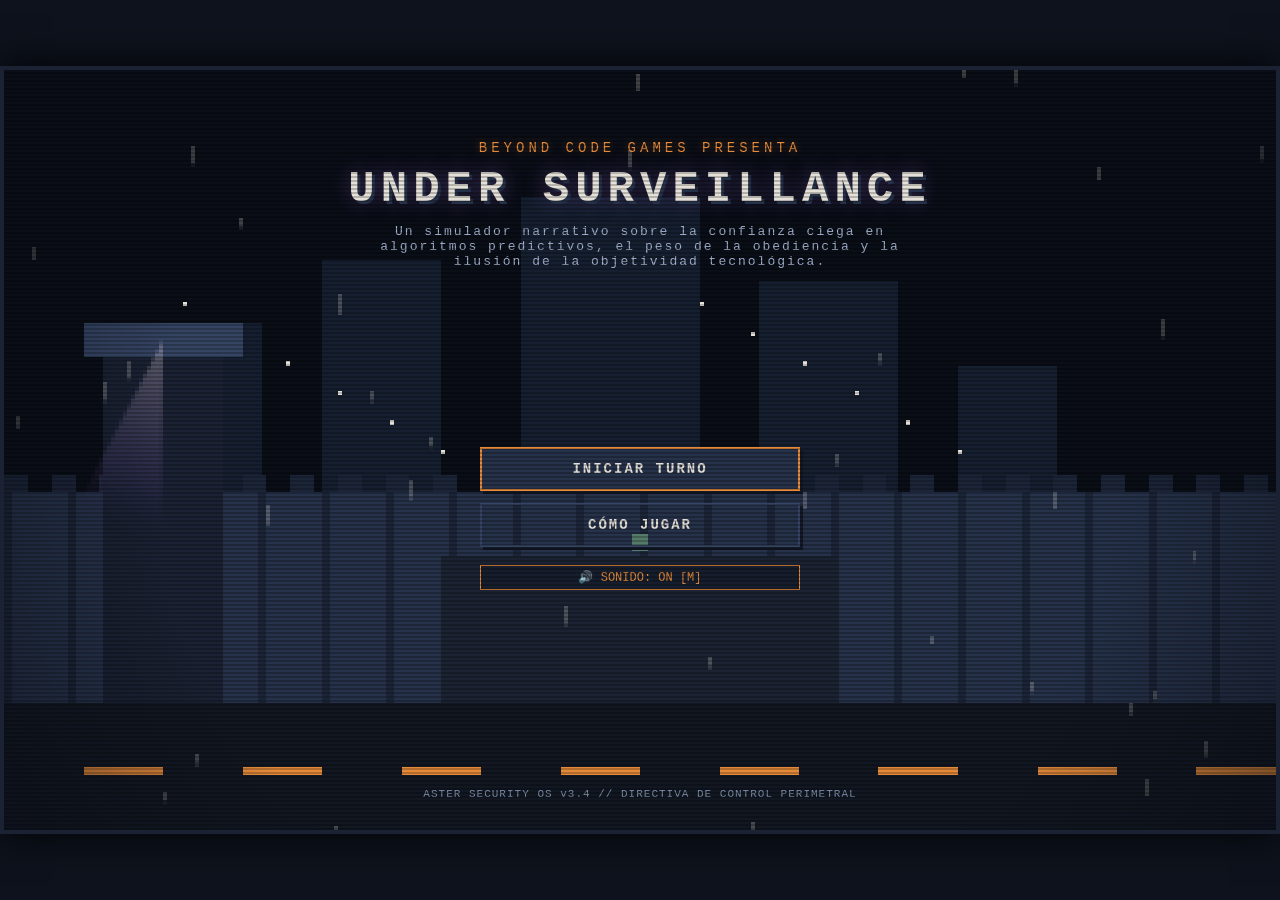
==== index.html @ 8df4a665 "Subida de archivos" ====
<!DOCTYPE html>
<html lang="es">
<head>
  <meta charset="UTF-8">
  <meta name="viewport" content="width=device-width, initial-scale=1.0, maximum-scale=1.0, user-scalable=no">
  <title>UNDER SURVEILLANCE — Beyond Code Games</title>
  <meta name="description" content="Simulador narrativo de inspección y toma de decisiones en un puesto de control distópico asistido por la IA LINA.">
  <link rel="stylesheet" href="css/style.css">
</head>
<body>

  <!-- Main Game 16:9 Viewport Container -->
  <div id="game-wrapper">
    <!-- CRT Filter Overlay -->
    <div class="crt-overlay"></div>

    <!-- Notification Toast -->
    <div id="game-toast">Notificación del sistema</div>

    <!-- Persistent Top Status Bar (Visible in Gameplay) -->
    <header id="top-bar">
      <div class="top-bar-left">
        <span class="badge-tag highlight" id="status-shift-num">TURNO 1 / 4</span>
        <span class="badge-tag" id="status-case-progress">CASO 1 DE 7</span>
      </div>
      <div class="top-bar-center">
        <span class="badge-tag alert">CIUDAD DE ASTER // PUESTO DE ACCESO NORTE</span>
      </div>
      <div class="top-bar-right">
        <button class="icon-btn btn-toggle-sound" title="Alternar audio (M)">🔊 SONIDO: ON [M]</button>
      </div>
    </header>

    <!-- ====================================================================
         SCREEN 1: TITLE SCREEN
         ==================================================================== -->
    <section id="title-screen" class="screen active">
      <canvas id="title-canvas"></canvas>

      <div class="title-content">
        <div class="title-header">
          <div class="studio-name">BEYOND CODE GAMES PRESENTA</div>
          <h1>UNDER SURVEILLANCE</h1>
          <p class="title-subtitle">
            Un simulador narrativo sobre la confianza ciega en algoritmos predictivos, el peso de la obediencia y la ilusión de la objetividad tecnológica.
          </p>
        </div>
      </div>

      <div class="title-menu">
        <button id="btn-new-game" class="btn-pixel">INICIAR TURNO</button>
        <button id="btn-continue-game" class="btn-pixel" style="display: none; border-color: var(--col-violet);">CONTINUAR PARTIDA</button>
        <button id="btn-how-to-play" class="btn-pixel" style="background: transparent; border-color: var(--col-dark-blue-light);">CÓMO JUGAR</button>
        <button class="icon-btn btn-toggle-sound" style="margin-top: 6px;">🔊 SONIDO: ON [M]</button>
      </div>

      <div class="title-footer">
        <span>ASTER SECURITY OS v3.4 // DIRECTIVA DE CONTROL PERIMETRAL</span>
      </div>
    </section>

    <!-- ====================================================================
         SCREEN 2: NARRATIVE INTRO / BRIEFING
         ==================================================================== -->
    <section id="intro-screen" class="screen">
      <div class="briefing-box">
        <div class="briefing-header">
          <h2 id="intro-title">PROTOCOLO DE ENTRADA</h2>
          <span class="briefing-speaker" id="intro-speaker">SUPERVISIÓN // JOSÉ</span>
        </div>
        <div class="briefing-body" id="intro-body">
          <!-- Populated dynamically via narrative.js -->
        </div>
        <div class="briefing-actions">
          <button id="btn-start-intro" class="btn-pixel">INGRESAR A LA CABINA</button>
        </div>
      </div>
    </section>

    <!-- ====================================================================
         SCREEN 3: MAIN GAMEPLAY (INSPECTION BOOTH)
         ==================================================================== -->
    <section id="gameplay-screen" class="screen">
      <main id="booth-workspace">
        
        <!-- LEFT PANEL: Person CCTV Viewport & Biometrics -->
        <div class="panel-left">
          <div class="camera-header">
            <span>OPTICAL CAM-01 [PUERTA]</span>
            <div class="cam-rec">
              <span class="rec-dot"></span> REC
            </div>
          </div>

          <div class="person-viewport">
            <canvas id="person-canvas"></canvas>
            
            <!-- Perception Alteration Layers -->
            <div id="perception-overlay" class="perception-overlay"></div>
            <div id="threat-reticle" class="threat-reticle">
              <span class="reticle-label">LINA: ANOMALÍA BIOMÉTRICA</span>
              <span class="reticle-label" style="align-self: flex-end; color: var(--col-violet);">PERFIL HOSTIL</span>
            </div>
          </div>

          <div class="person-bio-card">
            <div class="bio-name" id="bio-name">Nombre de Persona</div>
            <div class="bio-sub" id="bio-age-origin">30 años | Origen</div>
            <div class="bio-statement" id="bio-statement">"Declaración personal..."</div>
          </div>
        </div>

        <!-- CENTER PANEL: Physical Desk & Documents Tray -->
        <div class="panel-center">
          <div class="center-title">
            <span>EXPEDIENTES Y EVIDENCIAS</span>
            <span style="font-size: 10px; color: #a4b3cf;">[TECLAS 1-4]</span>
          </div>

          <div class="docs-tray" id="docs-tray">
            <!-- Document cards populated dynamically -->
          </div>
        </div>

        <!-- RIGHT PANEL: LINA AI Terminal -->
        <div class="panel-right">
          <div class="terminal-header">
            <span class="lina-brand">TERMINAL LINA v3.4</span>
            <span class="lina-status">● CONECTADO</span>
          </div>

          <div class="lina-terminal-screen" id="lina-terminal-screen">
            <!-- Telemetry Scanning Bar -->
            <div class="scan-progress-box" id="scan-progress-box">
              <div class="telemetry-text" id="telemetry-text">Iniciando escaneo...</div>
              <div class="scan-progress-bar">
                <div class="scan-progress-fill" id="scan-progress-fill"></div>
              </div>
            </div>

            <!-- Analysis Output -->
            <div class="lina-result-box" id="lina-result-box">
              <div style="color: #6a7c99; font-style: italic; padding: 10px; text-align: center;">
                [LINA v3.4 EN ESPERA]<br>
                Haga clic en 'CONSULTAR A LINA' para procesar datos biométricos y antecedentes.
              </div>
            </div>
          </div>

          <button id="btn-consult-lina" class="btn-lina">CONSULTAR A LINA [L]</button>
        </div>

      </main>

      <!-- BOTTOM DOCK: Irreversible Decisions -->
      <footer id="bottom-dock">
        <div class="dock-status-msg">
          <span>⚠️ ADVERTENCIA: Toda decisión queda registrada en el acta de guardia y es IRREVERSIBLE.</span>
        </div>
        <div class="decision-buttons">
          <button id="btn-decision-admit" class="btn-decision btn-admit">ADMITIR [A]</button>
          <button id="btn-decision-reject" class="btn-decision btn-reject">RECHAZAR [R]</button>
        </div>
      </footer>
    </section>

    <!-- ====================================================================
         SCREEN 4: INTERMISSION (Between shifts & discoveries)
         ==================================================================== -->
    <section id="intermission-screen" class="screen">
      <div class="briefing-box">
        <div class="briefing-header">
          <h2 id="intermission-title">FIN DE TURNO</h2>
          <span class="briefing-speaker" id="intermission-speaker">SUPERVISIÓN // REVISIÓN</span>
        </div>
        <div class="briefing-body" id="intermission-body">
          <!-- Populated dynamically -->
        </div>
        <div class="briefing-actions">
          <button id="btn-view-secret" class="btn-pixel" style="display: none; border-color: var(--col-violet); color: #d1c4e9;">📂 ARCHIVO INTERCEPTADO</button>
          <button id="btn-advance-shift" class="btn-pixel">SIGUIENTE TURNO</button>
        </div>
      </div>
    </section>

    <!-- ====================================================================
         SCREEN 5: ENDING & AUDIT SCREEN
         ==================================================================== -->
    <section id="ending-screen" class="screen">
      <div class="ending-box">
        <div id="ending-title-badge" class="ending-title-badge">FINAL ALCANZADO</div>
        
        <div class="ending-narrative" id="ending-narrative-text">
          <!-- Populated dynamically -->
        </div>

        <div class="ending-stats-grid">
          <div class="stat-item">
            <span class="stat-label">PERSONAS ADMITIDAS:</span>
            <span class="stat-val good" id="stat-admitted">0</span>
          </div>
          <div class="stat-item">
            <span class="stat-label">PERSONAS RECHAZADAS:</span>
            <span class="stat-val bad" id="stat-rejected">0</span>
          </div>
          <div class="stat-item">
            <span class="stat-label">DICTÁMENES DE LINA SEGUIDOS:</span>
            <span class="stat-val" id="stat-lina-followed">0 / 7</span>
          </div>
          <div class="stat-item">
            <span class="stat-label">DICTÁMENES CUESTIONADOS:</span>
            <span class="stat-val warn" id="stat-lina-questioned">0 / 7</span>
          </div>
          <div class="stat-item">
            <span class="stat-label">RECHAZOS INJUSTIFICADOS:</span>
            <span class="stat-val bad" id="stat-unjustified-rejects">0</span>
          </div>
          <div class="stat-item">
            <span class="stat-label">ARCHIVOS SECRETOS HALLADOS:</span>
            <span class="stat-val highlight" id="stat-secrets-found">0 / 2</span>
          </div>
        </div>

        <div style="display: flex; justify-content: flex-end; gap: 14px;">
          <button id="btn-restart-ending" class="btn-pixel">INICIAR NUEVA PARTIDA</button>
        </div>
      </div>
    </section>

    <!-- ====================================================================
         MODALS
         ==================================================================== -->
    
    <!-- 1. Document Viewer Modal -->
    <div id="doc-modal" class="modal-overlay">
      <div class="doc-sheet">
        <button class="modal-close-btn" title="Cerrar documento (Esc)">✕</button>
        <div class="doc-header-seal">
          <div class="seal-title">
            <h3 id="modal-doc-title">Documento Oficial</h3>
            <span id="modal-doc-type">Tipo y Expediente</span>
          </div>
          <div style="font-size: 11px; font-weight: bold; color: #433e36;">REPUBLICA DE ASTER</div>
        </div>
        <div class="doc-body-content" id="modal-doc-fields">
          <!-- Fields inserted here -->
        </div>
        <div class="doc-stamp" id="modal-doc-stamp">SELLO OFICIAL</div>
      </div>
    </div>

    <!-- 2. Secret Archives Modal -->
    <div id="secret-modal" class="modal-overlay">
      <div class="terminal-secret-box">
        <button class="modal-close-btn" title="Cerrar archivo (Esc)">✕</button>
        <div class="secret-title" id="secret-title-label">ARCHIVO CONFIDENCIAL DESCLASIFICADO</div>
        <pre class="secret-content" id="secret-body-content"></pre>
        <div style="font-size: 11px; color: #8c9eb9;">
          * Este registro ha sido almacenado permanentemente en tu cuaderno de incidencias.
        </div>
      </div>
    </div>

    <!-- 3. How to Play Modal -->
    <div id="help-modal" class="modal-overlay">
      <div class="help-card">
        <button class="modal-close-btn" title="Cerrar ayuda (Esc)">✕</button>
        <h2>CÓMO JUGAR // MANUAL DEL PUESTO</h2>
        <ul>
          <li><strong>1. Inspección de personas:</strong> Cada persona que llega al puesto presenta al menos 3 documentos oficiales (identificación, antecedentes, órdenes de trabajo, certificados médicos, etc.). Haz clic en ellos o pulsa las teclas <strong>[1], [2], [3] o [4]</strong> para leerlos con detenimiento.</li>
          <li><strong>2. Consulta a LINA [L]:</strong> Pulsa el botón del terminal para que la inteligencia artificial analice los datos biométricos y te asigne un nivel de riesgo (BAJO, MEDIO o ALTO) y una recomendación (ADMITIR o RECHAZAR).</li>
          <li><strong>3. Alteración de la percepción:</strong> Presta atención a la cámara CCTV. LINA puede alterar la iluminación, las sombras y la expresión de una persona tras la consulta para influir en tu decisión. <em>¿Es realmente una amenaza o es la máquina manipulando tu juicio?</em></li>
          <li><strong>4. Decisión irreversible:</strong> Elige entre <strong>ADMITIR [A]</strong> o <strong>RECHAZAR [R]</strong>. No hay botón de deshacer ni segundas oportunidades. Tus decisiones determinan las vidas de las personas y te conducirán a uno de los <strong>cuatro finales posibles</strong>.</li>
          <li><strong>5. Atajos de teclado:</strong> [1-4] Abrir documentos | [L] Consultar a LINA | [A] Admitir | [R] Rechazar | [M] Silenciar audio | [Esc] Cerrar ventanas.</li>
        </ul>
      </div>
    </div>

  </div>

  <!-- Scripts in strict dependency order -->
  <script src="js/audio.js"></script>
  <script src="js/cases-data.js"></script>
  <script src="js/state.js"></script>
  <script src="js/pixel-renderer.js"></script>
  <script src="js/lina-system.js"></script>
  <script src="js/narrative.js"></script>
  <script src="js/ui.js"></script>
  <script src="js/main.js"></script>
</body>
</html>
---- css/style.css ----
/* ==========================================================================
   UNDER SURVEILLANCE — Beyond Code Games
   Palette and Pixel Art Interface Stylesheet
   Required Exact Palette:
     Dark Blue:   #26324A (Interface, terminals, AI base)
     Violet:      #7653A6 (AI-generated / modified data)
     Orange:      #E58A3A (Interactive buttons and highlights)
     Dark Red:    #A94442 (Alerts, suspicious indicators, Reject)
     Muted Green: #557A68 (Verified info, safe indicators, Admit)
     Warm White:  #E6E1D8 (Documents, critical text, high-contrast)
   ========================================================================== */

:root {
  --col-dark-blue: #26324A;
  --col-dark-blue-deep: #161e2e;
  --col-dark-blue-light: #354463;
  --col-violet: #7653A6;
  --col-violet-glow: rgba(118, 83, 166, 0.45);
  --col-orange: #E58A3A;
  --col-orange-hover: #f19d53;
  --col-dark-red: #A94442;
  --col-dark-red-glow: rgba(169, 68, 66, 0.5);
  --col-muted-green: #557A68;
  --col-muted-green-glow: rgba(85, 122, 104, 0.5);
  --col-warm-white: #E6E1D8;
  --col-paper-bg: #dfd8ca;
  --col-paper-shadow: #b3a995;

  --font-pixel: "Courier New", Courier, "Lucida Console", monospace;
  --font-tech: "Consolas", "Courier New", monospace;
}

* {
  box-sizing: border-box;
  margin: 0;
  padding: 0;
  user-select: none;
  -webkit-user-select: none;
}

html, body {
  width: 100%;
  height: 100%;
  background-color: #0d121c;
  color: var(--col-warm-white);
  font-family: var(--font-pixel);
  overflow: hidden;
  display: flex;
  justify-content: center;
  align-items: center;
}

/* ==========================================================================
   MAIN GAME CONTAINER (Pixel Art 16:9 Aspect Ratio)
   ========================================================================== */
#game-wrapper {
  position: relative;
  width: 100vw;
  height: 100vh;
  max-width: 1366px;
  max-height: 768px;
  aspect-ratio: 16 / 9;
  background-color: var(--col-dark-blue-deep);
  border: 4px solid #1a2233;
  box-shadow: 0 0 35px rgba(0, 0, 0, 0.9), inset 0 0 10px rgba(0, 0, 0, 0.8);
  display: flex;
  flex-direction: column;
  overflow: hidden;
  image-rendering: pixelated;
  image-rendering: crisp-edges;
}

/* CRT Scanlines & Vignette Overlay */
.crt-overlay {
  pointer-events: none;
  position: absolute;
  top: 0;
  left: 0;
  width: 100%;
  height: 100%;
  background: linear-gradient(
    rgba(18, 16, 16, 0) 50%, 
    rgba(0, 0, 0, 0.25) 50%
  ), radial-gradient(
    circle at center, 
    transparent 65%, 
    rgba(10, 14, 22, 0.6) 100%
  );
  background-size: 100% 4px, 100% 100%;
  z-index: 1000;
  opacity: 0.85;
}

/* Screen Management */
.screen {
  position: absolute;
  top: 0;
  left: 0;
  width: 100%;
  height: 100%;
  display: none !important;
  flex-direction: column;
  z-index: 10;
  opacity: 0;
  pointer-events: none !important;
}

.screen.active {
  display: flex !important;
  opacity: 1;
  pointer-events: auto !important;
}

/* ==========================================================================
   HEADER / STATUS BAR (Persistent in gameplay)
   ========================================================================== */
#top-bar {
  height: 38px;
  background-color: var(--col-dark-blue);
  border-bottom: 2px solid var(--col-dark-blue-light);
  display: flex;
  justify-content: space-between;
  align-items: center;
  padding: 0 14px;
  font-size: 13px;
  font-weight: bold;
  letter-spacing: 1px;
  z-index: 20;
}

.top-bar-left, .top-bar-center, .top-bar-right {
  display: flex;
  align-items: center;
  gap: 14px;
}

.badge-tag {
  background: var(--col-dark-blue-deep);
  border: 1px solid var(--col-dark-blue-light);
  padding: 3px 8px;
  border-radius: 2px;
  color: var(--col-warm-white);
}

.badge-tag.highlight {
  border-color: var(--col-orange);
  color: var(--col-orange);
}

.badge-tag.alert {
  border-color: var(--col-dark-red);
  color: var(--col-dark-red);
  animation: pulse-red 1.2s infinite;
}

@keyframes pulse-red {
  0%, 100% { opacity: 1; }
  50% { opacity: 0.55; }
}

.icon-btn {
  background: var(--col-dark-blue-deep);
  border: 1px solid var(--col-orange);
  color: var(--col-orange);
  cursor: pointer;
  padding: 4px 8px;
  font-family: var(--font-pixel);
  font-size: 12px;
  transition: all 0.15s;
}

.icon-btn:hover {
  background: var(--col-orange);
  color: var(--col-dark-blue-deep);
}

/* ==========================================================================
   TITLE SCREEN
   ========================================================================== */
#title-screen {
  background: #0d121c;
  display: flex;
  flex-direction: column;
  justify-content: space-between;
  align-items: center;
  padding: 40px 20px 30px;
  text-align: center;
  position: relative;
}

#title-canvas {
  position: absolute;
  top: 0;
  left: 0;
  width: 100%;
  height: 100%;
  z-index: 1;
  pointer-events: none;
}

.title-content {
  position: relative;
  z-index: 2;
  margin-top: 30px;
}

.title-header .studio-name {
  font-size: 14px;
  letter-spacing: 4px;
  color: var(--col-orange);
  text-transform: uppercase;
  margin-bottom: 8px;
  text-shadow: 0 0 8px rgba(229, 138, 58, 0.4);
}

.title-header h1 {
  font-size: 44px;
  letter-spacing: 6px;
  color: var(--col-warm-white);
  text-shadow: 3px 3px 0 var(--col-dark-blue), 0 0 20px rgba(118, 83, 166, 0.6);
  margin-bottom: 10px;
}

.title-subtitle {
  font-size: 13px;
  color: #a4b3cf;
  letter-spacing: 2px;
  max-width: 580px;
  margin: 0 auto;
}

.title-menu {
  position: relative;
  z-index: 2;
  display: flex;
  flex-direction: column;
  gap: 12px;
  width: 320px;
  margin-bottom: 20px;
}

.btn-pixel {
  background-color: var(--col-dark-blue);
  color: var(--col-warm-white);
  border: 2px solid var(--col-orange);
  padding: 12px 18px;
  font-family: var(--font-pixel);
  font-size: 14px;
  font-weight: bold;
  letter-spacing: 2px;
  cursor: pointer;
  box-shadow: 3px 3px 0 #121824;
  transition: transform 0.08s, background-color 0.15s, color 0.15s;
  text-transform: uppercase;
  text-align: center;
}

.btn-pixel:hover {
  background-color: var(--col-orange);
  color: var(--col-dark-blue-deep);
  transform: translate(-1px, -1px);
  box-shadow: 4px 4px 0 #121824;
}

.btn-pixel:active {
  transform: translate(2px, 2px);
  box-shadow: 1px 1px 0 #121824;
}

.title-footer {
  position: relative;
  z-index: 2;
  font-size: 11px;
  color: #7b8ea8;
  letter-spacing: 1px;
}

/* ==========================================================================
   NARRATIVE INTRO & DIALOGUE SCREENS
   ========================================================================== */
#intro-screen, #intermission-screen, #ending-screen {
  background: var(--col-dark-blue-deep);
  padding: 30px 40px;
  display: flex;
  flex-direction: column;
  justify-content: center;
  align-items: center;
}

.briefing-box {
  background: var(--col-dark-blue);
  border: 2px solid var(--col-dark-blue-light);
  border-left: 6px solid var(--col-orange);
  width: 90%;
  max-width: 820px;
  padding: 24px;
  box-shadow: 0 8px 24px rgba(0, 0, 0, 0.7);
  display: flex;
  flex-direction: column;
  gap: 16px;
}

.briefing-header {
  display: flex;
  justify-content: space-between;
  align-items: center;
  border-bottom: 1px dashed var(--col-dark-blue-light);
  padding-bottom: 10px;
}

.briefing-header h2 {
  font-size: 18px;
  color: var(--col-orange);
  letter-spacing: 2px;
}

.briefing-speaker {
  font-size: 12px;
  color: var(--col-violet);
  font-weight: bold;
}

.briefing-body {
  font-size: 14px;
  line-height: 1.6;
  color: var(--col-warm-white);
  min-height: 120px;
}

.briefing-body p {
  margin-bottom: 12px;
}

.briefing-body p.lina-msg {
  color: #bfa9dd;
  border-left: 3px solid var(--col-violet);
  padding-left: 10px;
}

.briefing-body p.jose-msg {
  color: var(--col-orange);
  border-left: 3px solid var(--col-orange);
  padding-left: 10px;
}

.briefing-actions {
  display: flex;
  justify-content: flex-end;
  gap: 14px;
  margin-top: 10px;
}

/* ==========================================================================
   MAIN GAMEPLAY VIEWPORT (INSPECTION BOOTH)
   ========================================================================== */
#gameplay-screen {
  display: flex;
  flex-direction: column;
  width: 100%;
  height: 100%;
  overflow: hidden;
}

#booth-workspace {
  flex: 1;
  display: grid;
  grid-template-columns: 310px 1fr 340px;
  grid-template-rows: 1fr;
  height: calc(100% - 94px); /* Leaving room for top bar and bottom dock */
  background: #141b26;
  position: relative;
  overflow: hidden;
}

/* LEFT PANEL: Person Viewport & CCTV Camera */
.panel-left {
  background: var(--col-dark-blue-deep);
  border-right: 2px solid var(--col-dark-blue);
  display: flex;
  flex-direction: column;
  position: relative;
  overflow: hidden;
}

.camera-header {
  background: var(--col-dark-blue);
  padding: 6px 10px;
  font-size: 11px;
  display: flex;
  justify-content: space-between;
  align-items: center;
  border-bottom: 1px solid var(--col-dark-blue-light);
  color: #92a4c2;
}

.cam-rec {
  display: flex;
  align-items: center;
  gap: 6px;
  color: var(--col-dark-red);
  font-weight: bold;
}

.rec-dot {
  width: 8px;
  height: 8px;
  background-color: var(--col-dark-red);
  border-radius: 50%;
  animation: pulse-red 1s infinite;
}

.person-viewport {
  flex: 1;
  position: relative;
  display: flex;
  justify-content: center;
  align-items: center;
  background: #0f1520;
  overflow: hidden;
  cursor: pointer;
}

#person-canvas {
  width: 100%;
  height: 100%;
  image-rendering: pixelated;
  image-rendering: crisp-edges;
  pointer-events: none;
}

/* Perception Alteration Effects */
.perception-overlay {
  position: absolute;
  top: 0;
  left: 0;
  width: 100%;
  height: 100%;
  pointer-events: none;
  opacity: 0;
  transition: opacity 0.5s ease-in-out;
  mix-blend-mode: color-burn;
}

.perception-overlay.active {
  opacity: 1;
  background: radial-gradient(circle at center, rgba(169, 68, 66, 0.35) 0%, rgba(118, 83, 166, 0.6) 80%);
}

.threat-reticle {
  position: absolute;
  top: 15%;
  left: 15%;
  right: 15%;
  bottom: 25%;
  border: 2px dashed var(--col-dark-red);
  pointer-events: none;
  display: none;
  flex-direction: column;
  justify-content: space-between;
  padding: 6px;
  animation: reticle-pulse 1.4s infinite alternate;
}

.threat-reticle.active {
  display: flex;
}

@keyframes reticle-pulse {
  0% { border-color: var(--col-dark-red); box-shadow: inset 0 0 8px var(--col-dark-red-glow); }
  100% { border-color: var(--col-violet); box-shadow: inset 0 0 15px var(--col-violet-glow); }
}

.reticle-label {
  font-size: 10px;
  color: var(--col-dark-red);
  background: rgba(18, 22, 32, 0.85);
  padding: 2px 4px;
  align-self: flex-start;
  letter-spacing: 1px;
}

.person-bio-card {
  background: var(--col-dark-blue);
  border-top: 2px solid var(--col-dark-blue-light);
  padding: 8px 12px;
  font-size: 11px;
  cursor: pointer;
}

.bio-name {
  font-size: 14px;
  font-weight: bold;
  color: var(--col-warm-white);
  margin-bottom: 2px;
}

.bio-sub {
  color: #92a4c2;
  margin-bottom: 4px;
}

.bio-statement {
  background: #182233;
  padding: 6px;
  border-left: 2px solid var(--col-orange);
  color: var(--col-warm-white);
  font-style: italic;
  font-size: 11px;
  line-height: 1.3;
}

/* CENTER PANEL: Documents & Physical Desk */
.panel-center {
  background: #19212f;
  display: flex;
  flex-direction: column;
  border-right: 2px solid var(--col-dark-blue);
  padding: 10px 14px;
  gap: 10px;
  overflow-y: auto;
}

.center-title {
  font-size: 12px;
  font-weight: bold;
  color: var(--col-orange);
  letter-spacing: 1.5px;
  text-transform: uppercase;
  display: flex;
  justify-content: space-between;
  align-items: center;
  border-bottom: 1px solid var(--col-dark-blue-light);
  padding-bottom: 4px;
}

.docs-tray {
  display: flex;
  flex-direction: column;
  gap: 8px;
  flex: 1;
}

.doc-item-card {
  background: var(--col-dark-blue);
  border: 1px solid var(--col-dark-blue-light);
  border-left: 4px solid var(--col-orange);
  padding: 10px 12px;
  cursor: pointer;
  display: flex;
  justify-content: space-between;
  align-items: center;
  transition: all 0.15s ease-in-out;
}

.doc-item-card:hover {
  background: var(--col-dark-blue-light);
  border-color: var(--col-orange);
  transform: translateX(4px);
}

.doc-item-card.inspected {
  border-left-color: var(--col-muted-green);
}

.doc-info {
  display: flex;
  flex-direction: column;
  gap: 2px;
}

.doc-title {
  font-size: 13px;
  font-weight: bold;
  color: var(--col-warm-white);
}

.doc-desc {
  font-size: 10px;
  color: #96a9c7;
}

.doc-status-badge {
  font-size: 10px;
  padding: 3px 6px;
  border-radius: 2px;
  background: #131a26;
  color: var(--col-orange);
  border: 1px solid var(--col-orange);
}

.doc-item-card.inspected .doc-status-badge {
  color: var(--col-muted-green);
  border-color: var(--col-muted-green);
}

/* RIGHT PANEL: LINA AI Terminal */
.panel-right {
  background: var(--col-dark-blue);
  display: flex;
  flex-direction: column;
  padding: 10px 12px;
  gap: 10px;
  position: relative;
  border-left: 1px solid var(--col-dark-blue-light);
}

.terminal-header {
  display: flex;
  justify-content: space-between;
  align-items: center;
  background: var(--col-dark-blue-deep);
  padding: 6px 10px;
  border: 1px solid var(--col-dark-blue-light);
}

.lina-brand {
  font-size: 13px;
  font-weight: bold;
  color: var(--col-violet);
  letter-spacing: 2px;
}

.lina-status {
  font-size: 10px;
  color: var(--col-muted-green);
}

.lina-terminal-screen {
  background: #0f1522;
  border: 2px solid var(--col-dark-blue-deep);
  border-radius: 3px;
  padding: 10px;
  flex: 1;
  display: flex;
  flex-direction: column;
  gap: 10px;
  box-shadow: inset 0 0 10px rgba(0, 0, 0, 0.8);
  font-family: var(--font-tech);
  font-size: 12px;
  overflow-y: auto;
}

.scan-progress-box {
  display: none;
  flex-direction: column;
  gap: 6px;
  padding: 10px;
  background: rgba(118, 83, 166, 0.15);
  border: 1px solid var(--col-violet);
}

.scan-progress-box.scanning {
  display: flex;
}

.scan-progress-bar {
  width: 100%;
  height: 8px;
  background: #171d2b;
  overflow: hidden;
}

.scan-progress-fill {
  width: 0%;
  height: 100%;
  background: var(--col-violet);
  transition: width 0.1s linear;
}

.telemetry-text {
  font-size: 10px;
  color: #ba9ad9;
  letter-spacing: 1px;
}

.lina-result-box {
  display: flex;
  flex-direction: column;
  gap: 10px;
}

.risk-meter {
  display: flex;
  align-items: center;
  justify-content: space-between;
  background: var(--col-dark-blue-deep);
  padding: 8px 10px;
  border-left: 4px solid var(--col-dark-blue-light);
}

.risk-meter.risk-bajo {
  border-left-color: var(--col-muted-green);
}
.risk-meter.risk-medio {
  border-left-color: var(--col-orange);
}
.risk-meter.risk-alto {
  border-left-color: var(--col-dark-red);
}

.risk-level-tag {
  font-size: 14px;
  font-weight: bold;
  letter-spacing: 1px;
}

.risk-bajo .risk-level-tag { color: var(--col-muted-green); }
.risk-medio .risk-level-tag { color: var(--col-orange); }
.risk-alto .risk-level-tag { color: var(--col-dark-red); }

.lina-recommendation {
  background: rgba(118, 83, 166, 0.12);
  border: 1px dashed var(--col-violet);
  padding: 8px;
  font-size: 11px;
  line-height: 1.4;
  color: var(--col-warm-white);
}

.lina-recommendation strong {
  color: var(--col-violet);
}

.lina-criteria {
  background: #121824;
  padding: 8px;
  border-left: 2px solid var(--col-violet);
  font-size: 10px;
  color: #a4b3cf;
  line-height: 1.4;
}

.btn-lina {
  background: var(--col-dark-blue-deep);
  border: 2px solid var(--col-violet);
  color: var(--col-warm-white);
  padding: 10px;
  font-family: var(--font-pixel);
  font-size: 12px;
  font-weight: bold;
  letter-spacing: 2px;
  cursor: pointer;
  text-transform: uppercase;
  transition: all 0.15s;
  text-align: center;
}

.btn-lina:hover {
  background: var(--col-violet);
  color: var(--col-warm-white);
  box-shadow: 0 0 10px var(--col-violet-glow);
}

/* ==========================================================================
   BOTTOM DECISION DOCK (ADMIT & REJECT)
   ========================================================================== */
#bottom-dock {
  height: 56px;
  background: var(--col-dark-blue-deep);
  border-top: 2px solid var(--col-dark-blue);
  display: flex;
  justify-content: space-between;
  align-items: center;
  padding: 0 16px;
  z-index: 20;
}

.dock-status-msg {
  font-size: 11px;
  color: #8c9eb9;
  letter-spacing: 1px;
}

.decision-buttons {
  display: flex;
  gap: 16px;
}

.btn-decision {
  padding: 10px 24px;
  font-family: var(--font-pixel);
  font-size: 14px;
  font-weight: bold;
  letter-spacing: 2px;
  cursor: pointer;
  text-transform: uppercase;
  border: 2px solid transparent;
  box-shadow: 2px 2px 0 #000;
  transition: all 0.1s;
}

.btn-admit {
  background: var(--col-muted-green);
  color: var(--col-warm-white);
  border-color: #6da087;
}

.btn-admit:hover {
  background: #6da087;
  box-shadow: 0 0 12px var(--col-muted-green-glow);
  transform: translate(-1px, -1px);
}

.btn-reject {
  background: var(--col-dark-red);
  color: var(--col-warm-white);
  border-color: #c75654;
}

.btn-reject:hover {
  background: #c75654;
  box-shadow: 0 0 12px var(--col-dark-red-glow);
  transform: translate(-1px, -1px);
}

.btn-decision:active {
  transform: translate(2px, 2px);
  box-shadow: none;
}

/* ==========================================================================
   DOCUMENT VIEWER MODAL
   ========================================================================== */
.modal-overlay,
#doc-modal {
  position: absolute;
  top: 0;
  left: 0;
  width: 100%;
  height: 100%;
  background: rgba(9, 13, 20, 0.78);
  backdrop-filter: blur(2px);
  display: none;
  justify-content: center;
  align-items: center;
  z-index: 500;
}

.modal-overlay.active,
#doc-modal.active {
  display: flex;
}

.doc-sheet {
  background: var(--col-paper-bg);
  color: #1a2233;
  width: 90%;
  max-width: 600px;
  padding: 24px;
  box-shadow: 0 10px 30px rgba(0, 0, 0, 0.9), inset 0 0 60px rgba(0, 0, 0, 0.05);
  border: 2px solid var(--col-paper-shadow);
  position: relative;
  font-family: var(--font-pixel);
}

.doc-header-seal {
  display: flex;
  justify-content: space-between;
  align-items: center;
  border-bottom: 2px solid #8e8473;
  padding-bottom: 10px;
  margin-bottom: 16px;
}

.seal-title h3 {
  font-size: 16px;
  color: #1a2233;
  letter-spacing: 1px;
}

.seal-title span {
  font-size: 11px;
  color: #555047;
}

.doc-body-content {
  display: flex;
  flex-direction: column;
  gap: 12px;
  font-size: 13px;
  line-height: 1.5;
  color: #2b3342;
}

.doc-field-row {
  display: flex;
  justify-content: space-between;
  border-bottom: 1px dotted #a89f90;
  padding-bottom: 4px;
}

.doc-field-label {
  font-weight: bold;
  color: #433e36;
}

.doc-stamp {
  align-self: flex-end;
  border: 3px double #733c3c;
  color: #733c3c;
  padding: 6px 12px;
  text-transform: uppercase;
  font-weight: bold;
  letter-spacing: 2px;
  font-size: 12px;
  transform: rotate(-4deg);
  margin-top: 10px;
}

.doc-stamp.verified {
  border-color: #2b543e;
  color: #2b543e;
  transform: rotate(3deg);
}

.modal-close-btn {
  position: absolute;
  top: -14px;
  right: -14px;
  background: var(--col-dark-red);
  color: var(--col-warm-white);
  border: 2px solid var(--col-warm-white);
  width: 32px;
  height: 32px;
  font-size: 14px;
  font-weight: bold;
  cursor: pointer;
  display: flex;
  justify-content: center;
  align-items: center;
}

.modal-close-btn:hover {
  background: var(--col-orange);
}

/* ==========================================================================
   HELP & HOW TO PLAY MODAL
   ========================================================================== */
#help-modal {
  position: absolute;
  top: 0;
  left: 0;
  width: 100%;
  height: 100%;
  background: rgba(10, 14, 22, 0.85);
  display: none;
  justify-content: center;
  align-items: center;
  z-index: 600;
}

#help-modal.active {
  display: flex;
}

.help-card {
  background: var(--col-dark-blue);
  border: 2px solid var(--col-orange);
  width: 90%;
  max-width: 650px;
  padding: 24px;
  position: relative;
  display: flex;
  flex-direction: column;
  gap: 14px;
}

.help-card h2 {
  color: var(--col-orange);
  letter-spacing: 2px;
  font-size: 18px;
  border-bottom: 1px solid var(--col-dark-blue-light);
  padding-bottom: 6px;
}

.help-card ul {
  list-style: none;
  display: flex;
  flex-direction: column;
  gap: 10px;
  font-size: 13px;
  line-height: 1.5;
}

.help-card li strong {
  color: var(--col-orange);
}

/* ==========================================================================
   SECRET ARCHIVES / DISCOVERY MODAL
   ========================================================================== */
#secret-modal {
  position: absolute;
  top: 0;
  left: 0;
  width: 100%;
  height: 100%;
  background: rgba(10, 14, 22, 0.9);
  display: none;
  justify-content: center;
  align-items: center;
  z-index: 550;
}

#secret-modal.active {
  display: flex;
}

.terminal-secret-box {
  background: #080d15;
  border: 2px solid var(--col-violet);
  box-shadow: 0 0 25px var(--col-violet-glow);
  width: 90%;
  max-width: 700px;
  padding: 22px;
  font-family: var(--font-tech);
  display: flex;
  flex-direction: column;
  gap: 14px;
  position: relative;
}

.secret-title {
  color: var(--col-violet);
  font-size: 15px;
  letter-spacing: 2px;
  border-bottom: 1px dashed var(--col-violet);
  padding-bottom: 6px;
}

.secret-content {
  font-size: 12px;
  line-height: 1.6;
  color: #d1c4e9;
  background: #0c121e;
  padding: 12px;
  border: 1px solid #231d3d;
  max-height: 280px;
  overflow-y: auto;
}

/* ==========================================================================
   ENDING SCREEN SPECIFICS
   ========================================================================== */
.ending-box {
  background: var(--col-dark-blue);
  border: 3px solid var(--col-orange);
  width: 90%;
  max-width: 860px;
  padding: 28px;
  display: flex;
  flex-direction: column;
  gap: 18px;
  box-shadow: 0 0 40px rgba(0, 0, 0, 0.9);
}

.ending-title-badge {
  font-size: 22px;
  font-weight: bold;
  letter-spacing: 3px;
  color: var(--col-orange);
  text-transform: uppercase;
}

.ending-narrative {
  font-size: 14px;
  line-height: 1.6;
  color: var(--col-warm-white);
  background: #151d2a;
  padding: 16px;
  border-left: 4px solid var(--col-violet);
}

.ending-stats-grid {
  display: grid;
  grid-template-columns: repeat(3, 1fr);
  gap: 10px;
  background: var(--col-dark-blue-deep);
  padding: 12px;
  border: 1px solid var(--col-dark-blue-light);
}

.stat-item {
  display: flex;
  flex-direction: column;
  gap: 2px;
}

.stat-label {
  font-size: 10px;
  color: #8c9eb9;
}

.stat-val {
  font-size: 14px;
  font-weight: bold;
  color: var(--col-warm-white);
}

.stat-val.good { color: var(--col-muted-green); }
.stat-val.bad { color: var(--col-dark-red); }
.stat-val.warn { color: var(--col-orange); }

/* Notifications / Toast */
#game-toast {
  position: absolute;
  top: 48px;
  left: 50%;
  transform: translateX(-50%);
  background: var(--col-dark-blue-deep);
  border: 2px solid var(--col-orange);
  color: var(--col-warm-white);
  padding: 8px 18px;
  font-size: 12px;
  letter-spacing: 1px;
  z-index: 800;
  opacity: 0;
  pointer-events: none;
  transition: opacity 0.2s, transform 0.2s;
  box-shadow: 0 4px 15px rgba(0,0,0,0.8);
}

#game-toast.show {
  opacity: 1;
  transform: translateX(-50%) translateY(5px);
}

/* ==========================================================================
   RESPONSIVE DESIGN (Media queries for small/mobile screens)
   ========================================================================== */
@media (max-width: 900px) {
  #booth-workspace {
    grid-template-columns: 240px 1fr 260px;
  }
}

@media (max-width: 720px) {
  #booth-workspace {
    display: flex;
    flex-direction: column;
    overflow-y: auto;
  }
  .panel-left {
    height: 180px;
    border-right: none;
    border-bottom: 2px solid var(--col-dark-blue);
  }
  .panel-center {
    min-height: 200px;
  }
  .panel-right {
    min-height: 220px;
  }
  #bottom-dock {
    flex-direction: column;
    height: auto;
    padding: 8px;
    gap: 8px;
  }
}
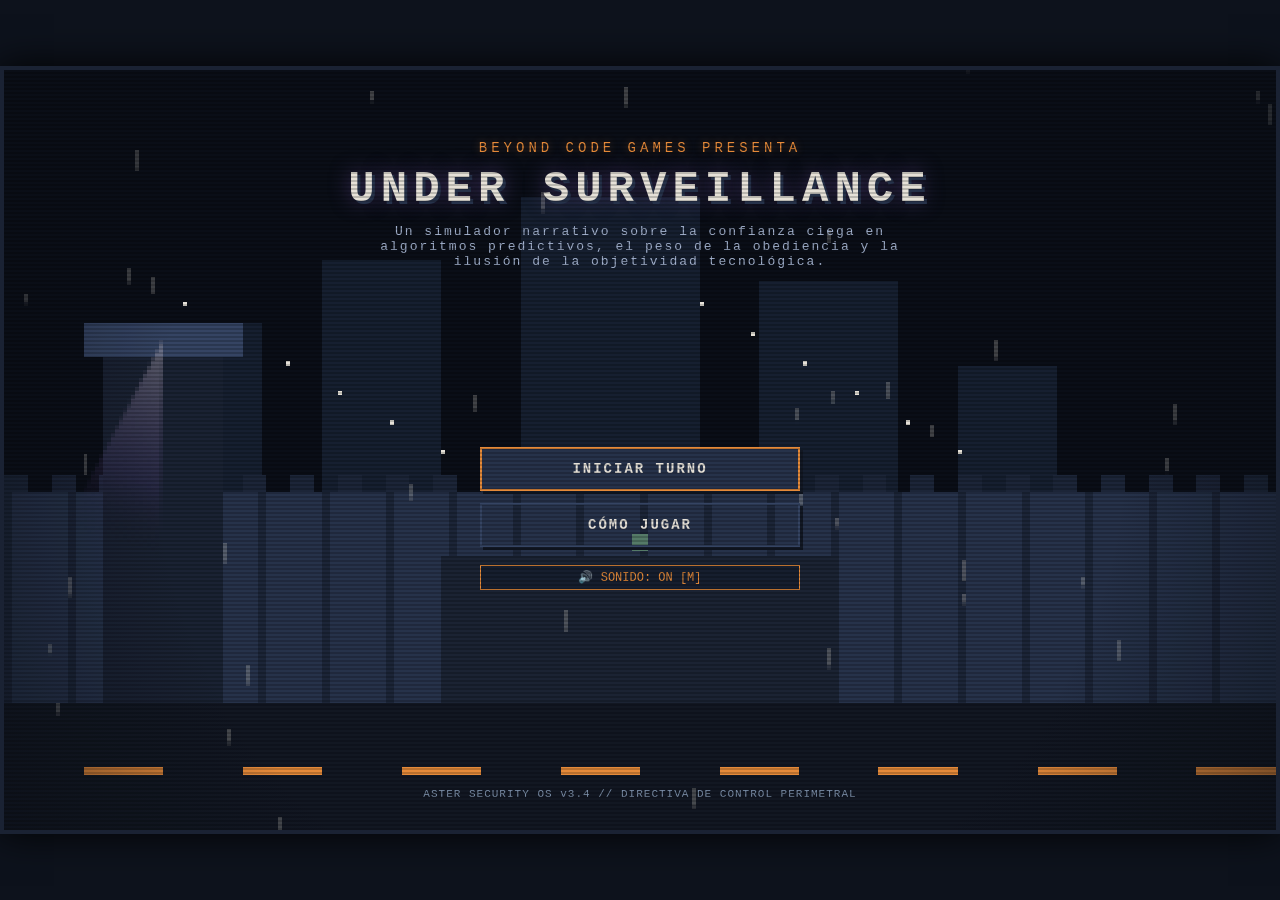
==== commit 68661138: "Actualización Juego" ====
--- a/index.html
+++ b/index.html
@@ -83,7 +83,7 @@
     <section id="gameplay-screen" class="screen">
       <main id="booth-workspace">
         
-        <!-- LEFT PANEL: Person CCTV Viewport & Biometrics -->
+        <!-- LEFT PANEL: Person CCTV Viewport & Spacious Dialogue Console -->
         <div class="panel-left">
           <div class="camera-header">
             <span>OPTICAL CAM-01 [PUERTA]</span>
@@ -103,30 +103,74 @@
             </div>
           </div>
 
-          <div class="person-bio-card">
-            <div class="bio-name" id="bio-name">Nombre de Persona</div>
-            <div class="bio-sub" id="bio-age-origin">30 años | Origen</div>
-            <div class="bio-statement" id="bio-statement">"Declaración personal..."</div>
-          </div>
-        </div>
-
-        <!-- CENTER PANEL: Physical Desk & Documents Tray -->
+          <!-- SP SPACIOUS VISITOR CONVERSATION CONSOLE -->
+          <div class="visitor-dialogue-console" id="visitor-dialogue-console">
+            <div class="dialogue-header">
+              <div class="dialogue-portrait-wrap">
+                <canvas id="dialogue-portrait-canvas" width="72" height="72"></canvas>
+              </div>
+              <div class="dialogue-meta">
+                <div class="dialogue-speaker-name" id="dialogue-speaker-name">Nombre de Persona</div>
+                <div class="dialogue-speaker-sub" id="dialogue-speaker-sub">Edad | Ocupación | Origen</div>
+                <div class="dialogue-phase-tag" id="dialogue-phase-tag">FASE 1/7: PRESENTACIÓN</div>
+              </div>
+            </div>
+
+            <div class="dialogue-body">
+              <div class="dialogue-text-content" id="dialogue-text-content">
+                <!-- Typewriter text inserted here -->
+              </div>
+            </div>
+
+            <div class="dialogue-actions-bar">
+              <button id="btn-dialogue-advance" class="btn-dialogue-advance" title="Avanzar intervención (Espacio)">
+                CONTINUAR ▶
+              </button>
+            </div>
+          </div>
+        </div>
+
+        <!-- CENTER PANEL: Physical Desk & Progressive Documents Tray -->
         <div class="panel-center">
           <div class="center-title">
-            <span>EXPEDIENTES Y EVIDENCIAS</span>
-            <span style="font-size: 10px; color: #a4b3cf;">[TECLAS 1-4]</span>
+            <span>EXPEDIENTES Y DOCUMENTOS</span>
+            <span style="font-size: 10px; color: #a4b3cf;">[TECLAS 1-3]</span>
+          </div>
+
+          <div class="docs-tray-info" id="docs-tray-info">
+            <span id="docs-count-label">DOCUMENTOS ENTREGADOS: 0 / 3</span>
+            <span id="docs-phase-status" class="status-waiting">EN FASE DE PRESENTACIÓN</span>
           </div>
 
           <div class="docs-tray" id="docs-tray">
-            <!-- Document cards populated dynamically -->
-          </div>
-        </div>
-
-        <!-- RIGHT PANEL: LINA AI Terminal -->
+            <!-- Standardized Document Cards delivered progressively:
+                 1. Documento de identidad (Phase 2)
+                 2. Registro de trabajo (Phase 4)
+                 3. Certificado de seguridad (Phase 6) -->
+          </div>
+
+          <div class="desk-inspection-instructions" id="desk-inspection-instructions">
+            <strong>PROCEDIMIENTO DE INSPECCIÓN OBLIGATORIO:</strong>
+            <p>1. Escuche la declaración completa del visitante a lo largo de las 7 fases.</p>
+            <p>2. Reciba cada uno de los 3 documentos oficiales entregados en su mesa.</p>
+            <p>3. En la Fase 7, examine cada expediente en detalle y consulte el dictamen biométrico de LINA.</p>
+            <p>4. Emita su resolución final e irreversible mediante [ADMITIR] o [RECHAZAR].</p>
+          </div>
+        </div>
+
+        <!-- RIGHT PANEL: LINA AI Terminal with Animated Interactive Avatar -->
         <div class="panel-right">
           <div class="terminal-header">
             <span class="lina-brand">TERMINAL LINA v3.4</span>
             <span class="lina-status">● CONECTADO</span>
+          </div>
+
+          <!-- Interactive Central LINA Avatar -->
+          <div class="lina-avatar-container" id="lina-avatar-container" title="Haga clic sobre el avatar de LINA para iniciar análisis biométrico">
+            <canvas id="lina-avatar-canvas" width="160" height="120"></canvas>
+            <div id="lina-avatar-badge" class="lina-avatar-badge available">
+              ⚡ ANÁLISIS DISPONIBLE [CLIC AQUÍ O PULSA L]
+            </div>
           </div>
 
           <div class="lina-terminal-screen" id="lina-terminal-screen">
@@ -140,9 +184,9 @@
 
             <!-- Analysis Output -->
             <div class="lina-result-box" id="lina-result-box">
-              <div style="color: #6a7c99; font-style: italic; padding: 10px; text-align: center;">
+              <div style="color: #6a7c99; font-style: italic; padding: 8px; text-align: center; font-size: 11px;">
                 [LINA v3.4 EN ESPERA]<br>
-                Haga clic en 'CONSULTAR A LINA' para procesar datos biométricos y antecedentes.
+                Haga clic sobre el avatar superior o pulse [L] para procesar datos biométricos y antecedentes.
               </div>
             </div>
           </div>
@@ -154,18 +198,89 @@
 
       <!-- BOTTOM DOCK: Irreversible Decisions -->
       <footer id="bottom-dock">
-        <div class="dock-status-msg">
-          <span>⚠️ ADVERTENCIA: Toda decisión queda registrada en el acta de guardia y es IRREVERSIBLE.</span>
+        <div class="dock-status-msg" id="dock-status-msg">
+          <span>⚠️ ADVERTENCIA: Debe completar las 7 fases de la presentación antes de emitir una decisión.</span>
         </div>
         <div class="decision-buttons">
-          <button id="btn-decision-admit" class="btn-decision btn-admit">ADMITIR [A]</button>
-          <button id="btn-decision-reject" class="btn-decision btn-reject">RECHAZAR [R]</button>
+          <button id="btn-decision-admit" class="btn-decision btn-admit" disabled>ADMITIR [A]</button>
+          <button id="btn-decision-reject" class="btn-decision btn-reject" disabled>RECHAZAR [R]</button>
         </div>
       </footer>
     </section>
 
     <!-- ====================================================================
-         SCREEN 4: INTERMISSION (Between shifts & discoveries)
+         SCREEN 4: DAY AUDIT SUMMARY SCREEN (INFORME DE CIERRE DEL DÍA)
+         ==================================================================== -->
+    <section id="day-summary-screen" class="screen">
+      <div class="day-summary-box">
+        <div class="day-summary-header">
+          <div>
+            <h2 id="day-summary-title">INFORME INSTITUCIONAL DE CIERRE // JORNADA 1</h2>
+            <span class="day-summary-ref" id="day-summary-ref">EXP-CIERRE-AST-2026 // ESTRICTAMENTE CONFIDENCIAL</span>
+          </div>
+          <div class="day-summary-badge" id="day-summary-organism">
+            CONSEJO SUPREMO DE SEGURIDAD
+          </div>
+        </div>
+
+        <div class="day-summary-grid" id="day-summary-stats-grid">
+          <!-- Dynamically populated statistics from gameState -->
+        </div>
+
+        <div class="day-summary-incidents-box">
+          <div class="incidents-title">REGISTRO DE INCIDENCIAS Y NOVEDADES EN LA ESCLUSA:</div>
+          <ul id="day-summary-incidents-list" class="incidents-list">
+            <!-- Incidents populated dynamically -->
+          </ul>
+        </div>
+
+        <div class="day-summary-footer">
+          <div class="doc-stamp" id="day-summary-stamp">JORNADA AUDITADA</div>
+          <button id="btn-proceed-to-boss" class="btn-pixel">IR AL DESPACHO DE SUPERVISIÓN ▶</button>
+        </div>
+      </div>
+    </section>
+
+    <!-- ====================================================================
+         SCREEN 5: BOSS CONVERSATION SCENE (DESPACHO DE JOSÉ)
+         ==================================================================== -->
+    <section id="boss-scene-screen" class="screen">
+      <div class="boss-scene-wrapper">
+        <div class="boss-office-viewport">
+          <canvas id="boss-canvas"></canvas>
+          <div class="boss-office-overlay">
+            <span class="badge-tag highlight">DESPACHO DE SUPERVISIÓN // PISO 24</span>
+            <span class="badge-tag alert" id="boss-shift-indicator">FIN DEL TURNO 1</span>
+          </div>
+        </div>
+
+        <div class="boss-dialogue-console">
+          <div class="boss-dialogue-header">
+            <span class="briefing-speaker" id="boss-speaker-name">SUPERVISOR JOSÉ SERRANO</span>
+            <span class="boss-dialogue-step" id="boss-dialogue-step">INTERVENCIÓN 1 / 4</span>
+          </div>
+
+          <div class="boss-dialogue-body" id="boss-dialogue-text">
+            <!-- Typewriter boss dialogue -->
+          </div>
+
+          <div class="boss-dialogue-actions">
+            <button id="btn-boss-view-secret" class="btn-pixel" style="display: none; border-color: var(--col-violet); color: #d1c4e9;">
+              📂 EXPEDIENTE INTERCEPTADO
+            </button>
+            <button id="btn-boss-advance" class="btn-dialogue-advance">
+              CONTINUAR [ESPACIO] ▶
+            </button>
+            <button id="btn-boss-next-shift" class="btn-pixel" style="display: none;">
+              INICIAR SIGUIENTE TURNO ▶
+            </button>
+          </div>
+        </div>
+      </div>
+    </section>
+
+    <!-- ====================================================================
+         SCREEN 6: INTERMISSION (Legacy Compatibility Fallback)
          ==================================================================== -->
     <section id="intermission-screen" class="screen">
       <div class="briefing-box">
@@ -184,7 +299,7 @@
     </section>
 
     <!-- ====================================================================
-         SCREEN 5: ENDING & AUDIT SCREEN
+         SCREEN 7: ENDING & AUDIT SCREEN
          ==================================================================== -->
     <section id="ending-screen" class="screen">
       <div class="ending-box">
@@ -231,32 +346,61 @@
          MODALS
          ==================================================================== -->
     
-    <!-- 1. Document Viewer Modal -->
+    <!-- 1. Authentic Standardized Document Viewer Modal -->
     <div id="doc-modal" class="modal-overlay">
-      <div class="doc-sheet">
+      <div class="doc-sheet" id="doc-sheet-container">
         <button class="modal-close-btn" title="Cerrar documento (Esc)">✕</button>
+        
         <div class="doc-header-seal">
           <div class="seal-title">
             <h3 id="modal-doc-title">Documento Oficial</h3>
             <span id="modal-doc-type">Tipo y Expediente</span>
           </div>
-          <div style="font-size: 11px; font-weight: bold; color: #433e36;">REPUBLICA DE ASTER</div>
-        </div>
-        <div class="doc-body-content" id="modal-doc-fields">
-          <!-- Fields inserted here -->
-        </div>
-        <div class="doc-stamp" id="modal-doc-stamp">SELLO OFICIAL</div>
+          <div class="seal-republic">
+            <div style="font-size: 11px; font-weight: bold; color: #222c3d; letter-spacing: 1px;">REPÚBLICA DE ASTER</div>
+            <div style="font-size: 9px; color: #625c50;">DIRECCIÓN DE SEGURIDAD Y CONTROL</div>
+          </div>
+        </div>
+
+        <div class="doc-body-layout">
+          <!-- Pixel Portrait for Identity Documents -->
+          <div class="doc-photo-area" id="doc-photo-area" style="display: none;">
+            <canvas id="modal-doc-photo" width="64" height="64"></canvas>
+            <span class="photo-seal-label">BIOMETRÍA OK</span>
+          </div>
+
+          <div class="doc-body-content" id="modal-doc-fields">
+            <!-- Fields inserted here -->
+          </div>
+        </div>
+
+        <div class="doc-footer-meta">
+          <div class="doc-barcode" id="modal-doc-barcode">||||| | |||| ||| ||||| || ||||||</div>
+          <div class="doc-stamp" id="modal-doc-stamp">SELLO OFICIAL</div>
+        </div>
       </div>
     </div>
 
-    <!-- 2. Secret Archives Modal -->
+    <!-- 2. Authentic Classified Research Dossier Modal -->
     <div id="secret-modal" class="modal-overlay">
-      <div class="terminal-secret-box">
-        <button class="modal-close-btn" title="Cerrar archivo (Esc)">✕</button>
-        <div class="secret-title" id="secret-title-label">ARCHIVO CONFIDENCIAL DESCLASIFICADO</div>
-        <pre class="secret-content" id="secret-body-content"></pre>
-        <div style="font-size: 11px; color: #8c9eb9;">
-          * Este registro ha sido almacenado permanentemente en tu cuaderno de incidencias.
+      <div class="classified-dossier-box">
+        <button class="modal-close-btn" title="Cerrar expediente (Esc)">✕</button>
+        
+        <div class="classified-header">
+          <div class="classified-watermark">ESTRICTAMENTE CONFIDENCIAL // NIVEL 4</div>
+          <h2 id="secret-title-label">EXPEDIENTE RESERVADO INTERCEPTADO</h2>
+          <div class="classified-meta" id="secret-meta-line">
+            REGISTRO: EXP-SEC-AST-2026 // FECHA: 26/10/2026
+          </div>
+        </div>
+
+        <div class="classified-body" id="secret-body-content">
+          <!-- Structured classified sections populated here -->
+        </div>
+
+        <div class="classified-footer">
+          <div class="classified-stamp" id="secret-stamp-label">DOCUMENTO DESCLASIFICADO</div>
+          <div class="classified-hash">* HASH CRIPTOGRÁFICO SHA-256 VERIFICADO EN RED RAÍZ *</div>
         </div>
       </div>
     </div>
@@ -267,11 +411,12 @@
         <button class="modal-close-btn" title="Cerrar ayuda (Esc)">✕</button>
         <h2>CÓMO JUGAR // MANUAL DEL PUESTO</h2>
         <ul>
-          <li><strong>1. Inspección de personas:</strong> Cada persona que llega al puesto presenta al menos 3 documentos oficiales (identificación, antecedentes, órdenes de trabajo, certificados médicos, etc.). Haz clic en ellos o pulsa las teclas <strong>[1], [2], [3] o [4]</strong> para leerlos con detenimiento.</li>
-          <li><strong>2. Consulta a LINA [L]:</strong> Pulsa el botón del terminal para que la inteligencia artificial analice los datos biométricos y te asigne un nivel de riesgo (BAJO, MEDIO o ALTO) y una recomendación (ADMITIR o RECHAZAR).</li>
-          <li><strong>3. Alteración de la percepción:</strong> Presta atención a la cámara CCTV. LINA puede alterar la iluminación, las sombras y la expresión de una persona tras la consulta para influir en tu decisión. <em>¿Es realmente una amenaza o es la máquina manipulando tu juicio?</em></li>
-          <li><strong>4. Decisión irreversible:</strong> Elige entre <strong>ADMITIR [A]</strong> o <strong>RECHAZAR [R]</strong>. No hay botón de deshacer ni segundas oportunidades. Tus decisiones determinan las vidas de las personas y te conducirán a uno de los <strong>cuatro finales posibles</strong>.</li>
-          <li><strong>5. Atajos de teclado:</strong> [1-4] Abrir documentos | [L] Consultar a LINA | [A] Admitir | [R] Rechazar | [M] Silenciar audio | [Esc] Cerrar ventanas.</li>
+          <li><strong>1. Estructura de las 7 fases:</strong> Cada visitante atraviesa 7 fases obligatorias (Presentación, Entrega de DNI, Explicación laboral, Entrega de Registro de trabajo, Motivo de entrada, Entrega de Certificado de seguridad, y Finalización). Use el botón <strong>[CONTINUAR]</strong> o la tecla <strong>[ESPACIO]</strong> para avanzar los diálogos a su propio ritmo.</li>
+          <li><strong>2. Entrega progresiva de documentos:</strong> Los 3 documentos obligatorios (<em>Documento de identidad</em>, <em>Registro de trabajo</em> y <em>Certificado de seguridad</em>) se colocan en su escritorio a medida que el visitante los entrega en las fases correspondientes. Pulse sobre ellos o las teclas <strong>[1, 2 o 3]</strong> para abrirlos e inspeccionarlos.</li>
+          <li><strong>3. Consulta a LINA [L]:</strong> Haga clic sobre el <strong>avatar interactivo de LINA</strong> en la terminal derecha (o pulse la tecla <strong>[L]</strong>) para activar el análisis biométrico, evaluar el riesgo (BAJO, MEDIO o ALTO) y recibir su dictamen.</li>
+          <li><strong>4. Alteración de la percepción:</strong> Esté atento a la cámara CAM-01. LINA puede alterar ópticamente los rostros e iluminación de los visitantes para influir en su decisión. Compare los datos de los 3 documentos contra la recomendación de la IA.</li>
+          <li><strong>5. Decisión irreversible:</strong> Una vez completadas las 7 fases, los botones <strong>[ADMITIR (A)]</strong> y <strong>[RECHAZAR (R)]</strong> quedarán habilitados. Toda decisión queda grabada en el acta y es definitiva.</li>
+          <li><strong>6. Cierre de jornada y conversación con el jefe:</strong> Al término de cada turno, accederá al informe institucional de estadísticas y mantendrá una entrevista en el despacho del supervisor José, cuyas reacciones cambiarán según sus decisiones reales.</li>
         </ul>
       </div>
     </div>
--- a/css/style.css
+++ b/css/style.css
@@ -23,7 +23,7 @@
   --col-muted-green: #557A68;
   --col-muted-green-glow: rgba(85, 122, 104, 0.5);
   --col-warm-white: #E6E1D8;
-  --col-paper-bg: #dfd8ca;
+  --col-paper-bg: #e8e3d8;
   --col-paper-shadow: #b3a995;
 
   --font-pixel: "Courier New", Courier, "Lucida Console", monospace;
@@ -80,7 +80,7 @@
   height: 100%;
   background: linear-gradient(
     rgba(18, 16, 16, 0) 50%, 
-    rgba(0, 0, 0, 0.25) 50%
+    rgba(0, 0, 0, 0.22) 50%
   ), radial-gradient(
     circle at center, 
     transparent 65%, 
@@ -276,7 +276,7 @@
 }
 
 /* ==========================================================================
-   NARRATIVE INTRO & DIALOGUE SCREENS
+   BRIEFING BOX / NARRATIVE INTRO
    ========================================================================== */
 #intro-screen, #intermission-screen, #ending-screen {
   background: var(--col-dark-blue-deep);
@@ -364,15 +364,15 @@
 #booth-workspace {
   flex: 1;
   display: grid;
-  grid-template-columns: 310px 1fr 340px;
+  grid-template-columns: 380px 1fr 310px;
   grid-template-rows: 1fr;
-  height: calc(100% - 94px); /* Leaving room for top bar and bottom dock */
+  height: calc(100% - 94px);
   background: #141b26;
   position: relative;
   overflow: hidden;
 }
 
-/* LEFT PANEL: Person Viewport & CCTV Camera */
+/* LEFT PANEL: Person Viewport & Spacious Conversation Console */
 .panel-left {
   background: var(--col-dark-blue-deep);
   border-right: 2px solid var(--col-dark-blue);
@@ -410,14 +410,14 @@
 }
 
 .person-viewport {
-  flex: 1;
+  height: 200px;
+  min-height: 200px;
   position: relative;
   display: flex;
   justify-content: center;
   align-items: center;
   background: #0f1520;
   overflow: hidden;
-  cursor: pointer;
 }
 
 #person-canvas {
@@ -425,7 +425,6 @@
   height: 100%;
   image-rendering: pixelated;
   image-rendering: crisp-edges;
-  pointer-events: none;
 }
 
 /* Perception Alteration Effects */
@@ -448,10 +447,10 @@
 
 .threat-reticle {
   position: absolute;
-  top: 15%;
-  left: 15%;
-  right: 15%;
-  bottom: 25%;
+  top: 12%;
+  left: 12%;
+  right: 12%;
+  bottom: 20%;
   border: 2px dashed var(--col-dark-red);
   pointer-events: none;
   display: none;
@@ -479,37 +478,155 @@
   letter-spacing: 1px;
 }
 
-.person-bio-card {
+/* ==========================================================================
+   SPACIOUS VISITOR CONVERSATION CONSOLE (Section 1 & 2)
+   ========================================================================== */
+.visitor-dialogue-console {
+  flex: 1;
+  min-height: 0;
+  background: #111824;
+  border-top: 2px solid var(--col-dark-blue);
+  display: flex;
+  flex-direction: column;
+  padding: 10px 12px;
+  gap: 8px;
+  overflow: hidden;
+}
+
+.dialogue-header {
+  flex-shrink: 0;
+  display: flex;
+  gap: 12px;
+  align-items: center;
+  background: var(--col-dark-blue-deep);
+  border: 1px solid var(--col-dark-blue-light);
+  padding: 6px 10px;
+}
+
+.dialogue-portrait-wrap {
+  width: 60px;
+  height: 60px;
+  background: #0d121c;
+  border: 1px solid var(--col-violet);
+  display: flex;
+  justify-content: center;
+  align-items: center;
+  overflow: hidden;
+  box-shadow: 0 0 8px rgba(118, 83, 166, 0.3);
+}
+
+#dialogue-portrait-canvas {
+  width: 100%;
+  height: 100%;
+  image-rendering: pixelated;
+  image-rendering: crisp-edges;
+}
+
+.dialogue-meta {
+  display: flex;
+  flex-direction: column;
+  gap: 2px;
+  flex: 1;
+}
+
+.dialogue-speaker-name {
+  font-size: 15px;
+  font-weight: bold;
+  color: var(--col-warm-white);
+  letter-spacing: 1px;
+}
+
+.dialogue-speaker-sub {
+  font-size: 10px;
+  color: #92a4c2;
+}
+
+.dialogue-phase-tag {
+  font-size: 10px;
+  font-weight: bold;
+  color: var(--col-orange);
+  background: rgba(229, 138, 58, 0.15);
+  border: 1px solid var(--col-orange);
+  padding: 2px 6px;
+  display: inline-block;
+  align-self: flex-start;
+  margin-top: 2px;
+}
+
+.dialogue-body {
+  flex: 1;
+  min-height: 0;
+  background: #0d131d;
+  border: 1px solid var(--col-dark-blue-light);
+  border-left: 4px solid var(--col-orange);
+  padding: 12px 14px;
+  overflow-y: auto;
+  box-shadow: inset 0 0 10px rgba(0, 0, 0, 0.6);
+}
+
+.dialogue-text-content {
+  font-size: 13.5px;
+  line-height: 1.6;
+  color: var(--col-warm-white);
+  font-family: var(--font-tech);
+  white-space: pre-wrap;
+  word-break: break-word;
+}
+
+.dialogue-cursor {
+  display: inline-block;
+  width: 8px;
+  height: 14px;
+  background: var(--col-orange);
+  margin-left: 3px;
+  vertical-align: middle;
+  animation: cursor-blink 0.7s infinite;
+}
+
+@keyframes cursor-blink {
+  0%, 100% { opacity: 1; }
+  50% { opacity: 0; }
+}
+
+.dialogue-actions-bar {
+  flex-shrink: 0;
+  display: flex;
+  justify-content: flex-end;
+  align-items: center;
+  gap: 10px;
+  padding-top: 4px;
+}
+
+.btn-dialogue-advance {
   background: var(--col-dark-blue);
-  border-top: 2px solid var(--col-dark-blue-light);
-  padding: 8px 12px;
-  font-size: 11px;
+  color: var(--col-warm-white);
+  border: 2px solid var(--col-orange);
+  padding: 9px 18px;
+  font-family: var(--font-pixel);
+  font-size: 13px;
+  font-weight: bold;
+  letter-spacing: 1.5px;
   cursor: pointer;
-}
-
-.bio-name {
-  font-size: 14px;
-  font-weight: bold;
-  color: var(--col-warm-white);
-  margin-bottom: 2px;
-}
-
-.bio-sub {
-  color: #92a4c2;
-  margin-bottom: 4px;
-}
-
-.bio-statement {
-  background: #182233;
-  padding: 6px;
-  border-left: 2px solid var(--col-orange);
-  color: var(--col-warm-white);
-  font-style: italic;
-  font-size: 11px;
-  line-height: 1.3;
-}
-
-/* CENTER PANEL: Documents & Physical Desk */
+  box-shadow: 2px 2px 0 #000;
+  transition: all 0.1s ease-in-out;
+  text-transform: uppercase;
+}
+
+.btn-dialogue-advance:hover {
+  background: var(--col-orange);
+  color: var(--col-dark-blue-deep);
+  transform: translate(-1px, -1px);
+  box-shadow: 3px 3px 0 #000;
+}
+
+.btn-dialogue-advance:active {
+  transform: translate(1px, 1px);
+  box-shadow: none;
+}
+
+/* ==========================================================================
+   CENTER PANEL: PHYSICAL DESK & PROGRESSIVE DOCUMENTS TRAY
+   ========================================================================== */
 .panel-center {
   background: #19212f;
   display: flex;
@@ -533,29 +650,67 @@
   padding-bottom: 4px;
 }
 
+.docs-tray-info {
+  display: flex;
+  justify-content: space-between;
+  align-items: center;
+  font-size: 11px;
+  color: #a4b3cf;
+  background: var(--col-dark-blue-deep);
+  padding: 6px 10px;
+  border: 1px solid var(--col-dark-blue-light);
+}
+
+.status-waiting {
+  color: var(--col-orange);
+}
+
+.status-ready {
+  color: var(--col-muted-green);
+  font-weight: bold;
+}
+
 .docs-tray {
   display: flex;
   flex-direction: column;
-  gap: 8px;
-  flex: 1;
+  gap: 10px;
+  min-height: 190px;
+}
+
+/* Progressive Document Delivery Animation */
+@keyframes doc-slide-in {
+  from {
+    opacity: 0;
+    transform: translateY(-20px) scale(0.94);
+  }
+  to {
+    opacity: 1;
+    transform: translateY(0) scale(1);
+  }
 }
 
 .doc-item-card {
   background: var(--col-dark-blue);
   border: 1px solid var(--col-dark-blue-light);
-  border-left: 4px solid var(--col-orange);
-  padding: 10px 12px;
+  border-left: 5px solid var(--col-orange);
+  padding: 12px 14px;
   cursor: pointer;
   display: flex;
   justify-content: space-between;
   align-items: center;
+  box-shadow: 2px 2px 6px rgba(0, 0, 0, 0.4);
   transition: all 0.15s ease-in-out;
+}
+
+.doc-item-card.delivered-anim {
+  animation: doc-slide-in 0.35s ease-out;
 }
 
 .doc-item-card:hover {
   background: var(--col-dark-blue-light);
   border-color: var(--col-orange);
   transform: translateX(4px);
+  box-shadow: 0 0 10px rgba(229, 138, 58, 0.3);
 }
 
 .doc-item-card.inspected {
@@ -565,13 +720,14 @@
 .doc-info {
   display: flex;
   flex-direction: column;
-  gap: 2px;
+  gap: 3px;
 }
 
 .doc-title {
-  font-size: 13px;
-  font-weight: bold;
-  color: var(--col-warm-white);
+  font-size: 13.5px;
+  font-weight: bold;
+  color: var(--col-warm-white);
+  letter-spacing: 0.5px;
 }
 
 .doc-desc {
@@ -581,11 +737,12 @@
 
 .doc-status-badge {
   font-size: 10px;
-  padding: 3px 6px;
+  padding: 3px 8px;
   border-radius: 2px;
   background: #131a26;
   color: var(--col-orange);
   border: 1px solid var(--col-orange);
+  font-weight: bold;
 }
 
 .doc-item-card.inspected .doc-status-badge {
@@ -593,7 +750,24 @@
   border-color: var(--col-muted-green);
 }
 
-/* RIGHT PANEL: LINA AI Terminal */
+.desk-inspection-instructions {
+  background: rgba(18, 25, 38, 0.85);
+  border: 1px dashed var(--col-dark-blue-light);
+  padding: 10px 12px;
+  font-size: 11px;
+  line-height: 1.5;
+  color: #8c9eb9;
+}
+
+.desk-inspection-instructions strong {
+  color: var(--col-orange);
+  display: block;
+  margin-bottom: 4px;
+}
+
+/* ==========================================================================
+   RIGHT PANEL: LINA AI TERMINAL & ANIMATED INTERACTIVE AVATAR
+   ========================================================================== */
 .panel-right {
   background: var(--col-dark-blue);
   display: flex;
@@ -625,18 +799,82 @@
   color: var(--col-muted-green);
 }
 
+/* Interactive LINA Avatar Container */
+.lina-avatar-container {
+  background: #0a0e17;
+  border: 2px solid var(--col-violet);
+  border-radius: 3px;
+  display: flex;
+  flex-direction: column;
+  align-items: center;
+  justify-content: center;
+  padding: 6px;
+  cursor: pointer;
+  box-shadow: 0 0 14px rgba(118, 83, 166, 0.35);
+  transition: all 0.2s ease-in-out;
+}
+
+.lina-avatar-container:hover {
+  border-color: var(--col-orange);
+  box-shadow: 0 0 18px rgba(229, 138, 58, 0.45);
+  transform: scale(1.01);
+}
+
+#lina-avatar-canvas {
+  width: 150px;
+  height: 112px;
+  image-rendering: pixelated;
+  image-rendering: crisp-edges;
+}
+
+.lina-avatar-badge {
+  font-size: 9.5px;
+  font-weight: bold;
+  letter-spacing: 1px;
+  padding: 4px 6px;
+  margin-top: 4px;
+  width: 100%;
+  text-align: center;
+  border-radius: 2px;
+  text-transform: uppercase;
+}
+
+.lina-avatar-badge.available {
+  background: rgba(118, 83, 166, 0.2);
+  color: #d1c4e9;
+  border: 1px solid var(--col-violet);
+  animation: pulse-violet 1.5s infinite;
+}
+
+@keyframes pulse-violet {
+  0%, 100% { opacity: 1; border-color: var(--col-violet); }
+  50% { opacity: 0.65; border-color: var(--col-orange); }
+}
+
+.lina-avatar-badge.analyzing {
+  background: rgba(229, 138, 58, 0.25);
+  color: var(--col-orange);
+  border: 1px solid var(--col-orange);
+}
+
+.lina-avatar-badge.evaluated {
+  background: rgba(85, 122, 104, 0.25);
+  color: #a7d1bd;
+  border: 1px solid var(--col-muted-green);
+}
+
 .lina-terminal-screen {
   background: #0f1522;
   border: 2px solid var(--col-dark-blue-deep);
   border-radius: 3px;
-  padding: 10px;
+  padding: 8px 10px;
   flex: 1;
   display: flex;
   flex-direction: column;
-  gap: 10px;
+  gap: 8px;
   box-shadow: inset 0 0 10px rgba(0, 0, 0, 0.8);
   font-family: var(--font-tech);
-  font-size: 12px;
+  font-size: 11.5px;
   overflow-y: auto;
 }
 
@@ -644,7 +882,7 @@
   display: none;
   flex-direction: column;
   gap: 6px;
-  padding: 10px;
+  padding: 8px;
   background: rgba(118, 83, 166, 0.15);
   border: 1px solid var(--col-violet);
 }
@@ -676,7 +914,7 @@
 .lina-result-box {
   display: flex;
   flex-direction: column;
-  gap: 10px;
+  gap: 8px;
 }
 
 .risk-meter {
@@ -684,22 +922,16 @@
   align-items: center;
   justify-content: space-between;
   background: var(--col-dark-blue-deep);
-  padding: 8px 10px;
+  padding: 6px 10px;
   border-left: 4px solid var(--col-dark-blue-light);
 }
 
-.risk-meter.risk-bajo {
-  border-left-color: var(--col-muted-green);
-}
-.risk-meter.risk-medio {
-  border-left-color: var(--col-orange);
-}
-.risk-meter.risk-alto {
-  border-left-color: var(--col-dark-red);
-}
+.risk-meter.risk-bajo { border-left-color: var(--col-muted-green); }
+.risk-meter.risk-medio { border-left-color: var(--col-orange); }
+.risk-meter.risk-alto { border-left-color: var(--col-dark-red); }
 
 .risk-level-tag {
-  font-size: 14px;
+  font-size: 13px;
   font-weight: bold;
   letter-spacing: 1px;
 }
@@ -711,7 +943,7 @@
 .lina-recommendation {
   background: rgba(118, 83, 166, 0.12);
   border: 1px dashed var(--col-violet);
-  padding: 8px;
+  padding: 6px 8px;
   font-size: 11px;
   line-height: 1.4;
   color: var(--col-warm-white);
@@ -723,7 +955,7 @@
 
 .lina-criteria {
   background: #121824;
-  padding: 8px;
+  padding: 6px 8px;
   border-left: 2px solid var(--col-violet);
   font-size: 10px;
   color: #a4b3cf;
@@ -734,7 +966,7 @@
   background: var(--col-dark-blue-deep);
   border: 2px solid var(--col-violet);
   color: var(--col-warm-white);
-  padding: 10px;
+  padding: 9px;
   font-family: var(--font-pixel);
   font-size: 12px;
   font-weight: bold;
@@ -789,13 +1021,20 @@
   transition: all 0.1s;
 }
 
+.btn-decision:disabled {
+  opacity: 0.35;
+  cursor: not-allowed;
+  filter: grayscale(80%);
+  box-shadow: none;
+}
+
 .btn-admit {
   background: var(--col-muted-green);
   color: var(--col-warm-white);
   border-color: #6da087;
 }
 
-.btn-admit:hover {
+.btn-admit:not(:disabled):hover {
   background: #6da087;
   box-shadow: 0 0 12px var(--col-muted-green-glow);
   transform: translate(-1px, -1px);
@@ -807,19 +1046,243 @@
   border-color: #c75654;
 }
 
-.btn-reject:hover {
+.btn-reject:not(:disabled):hover {
   background: #c75654;
   box-shadow: 0 0 12px var(--col-dark-red-glow);
   transform: translate(-1px, -1px);
 }
 
-.btn-decision:active {
+.btn-decision:not(:disabled):active {
   transform: translate(2px, 2px);
   box-shadow: none;
 }
 
 /* ==========================================================================
-   DOCUMENT VIEWER MODAL
+   DAY AUDIT SUMMARY SCREEN (Section 6: Informe de cierre del día)
+   ========================================================================== */
+#day-summary-screen {
+  background: var(--col-dark-blue-deep);
+  padding: 24px 36px;
+  display: flex;
+  flex-direction: column;
+  justify-content: center;
+  align-items: center;
+}
+
+.day-summary-box {
+  background: var(--col-dark-blue);
+  border: 2px solid var(--col-dark-blue-light);
+  border-left: 6px solid var(--col-orange);
+  width: 92%;
+  max-width: 860px;
+  padding: 22px 26px;
+  box-shadow: 0 10px 30px rgba(0, 0, 0, 0.85);
+  display: flex;
+  flex-direction: column;
+  gap: 16px;
+  font-family: var(--font-pixel);
+}
+
+.day-summary-header {
+  display: flex;
+  justify-content: space-between;
+  align-items: center;
+  border-bottom: 2px solid var(--col-dark-blue-light);
+  padding-bottom: 10px;
+}
+
+.day-summary-header h2 {
+  font-size: 18px;
+  color: var(--col-orange);
+  letter-spacing: 2px;
+}
+
+.day-summary-ref {
+  font-size: 11px;
+  color: #92a4c2;
+  letter-spacing: 1px;
+}
+
+.day-summary-badge {
+  font-size: 10.5px;
+  font-weight: bold;
+  background: var(--col-dark-blue-deep);
+  border: 1px solid var(--col-violet);
+  color: #d1c4e9;
+  padding: 4px 8px;
+}
+
+.day-summary-grid {
+  display: grid;
+  grid-template-columns: repeat(3, 1fr);
+  gap: 10px;
+  background: var(--col-dark-blue-deep);
+  padding: 12px;
+  border: 1px solid var(--col-dark-blue-light);
+}
+
+.day-stat-card {
+  display: flex;
+  flex-direction: column;
+  gap: 3px;
+  padding: 6px;
+  background: #111724;
+  border-left: 3px solid var(--col-dark-blue-light);
+}
+
+.day-stat-card.good { border-left-color: var(--col-muted-green); }
+.day-stat-card.bad { border-left-color: var(--col-dark-red); }
+.day-stat-card.warn { border-left-color: var(--col-orange); }
+.day-stat-card.highlight { border-left-color: var(--col-violet); }
+
+.day-stat-label {
+  font-size: 10px;
+  color: #8c9eb9;
+}
+
+.day-stat-val {
+  font-size: 14px;
+  font-weight: bold;
+  color: var(--col-warm-white);
+}
+
+.day-summary-incidents-box {
+  background: #0f1522;
+  border: 1px solid var(--col-dark-blue-light);
+  padding: 10px 14px;
+  display: flex;
+  flex-direction: column;
+  gap: 6px;
+}
+
+.incidents-title {
+  font-size: 11px;
+  font-weight: bold;
+  color: var(--col-orange);
+  letter-spacing: 1px;
+}
+
+.incidents-list {
+  list-style: none;
+  display: flex;
+  flex-direction: column;
+  gap: 4px;
+  font-size: 11.5px;
+  color: #cdd7e5;
+  line-height: 1.4;
+  max-height: 90px;
+  overflow-y: auto;
+}
+
+.incidents-list li {
+  padding-left: 12px;
+  position: relative;
+}
+
+.incidents-list li::before {
+  content: "•";
+  position: absolute;
+  left: 0;
+  color: var(--col-orange);
+}
+
+.day-summary-footer {
+  display: flex;
+  justify-content: space-between;
+  align-items: center;
+  padding-top: 6px;
+}
+
+/* ==========================================================================
+   BOSS CONVERSATION SCENE (Section 6: Conversación con el jefe)
+   ========================================================================== */
+#boss-scene-screen {
+  background: var(--col-dark-blue-deep);
+  display: flex;
+  flex-direction: column;
+  width: 100%;
+  height: 100%;
+}
+
+.boss-scene-wrapper {
+  flex: 1;
+  display: flex;
+  flex-direction: column;
+  height: 100%;
+  position: relative;
+}
+
+.boss-office-viewport {
+  height: 52%;
+  position: relative;
+  background: #0d131f;
+  overflow: hidden;
+  border-bottom: 2px solid var(--col-dark-blue);
+}
+
+#boss-canvas {
+  width: 100%;
+  height: 100%;
+  image-rendering: pixelated;
+  image-rendering: crisp-edges;
+}
+
+.boss-office-overlay {
+  position: absolute;
+  top: 10px;
+  left: 12px;
+  display: flex;
+  gap: 10px;
+  z-index: 10;
+}
+
+.boss-dialogue-console {
+  height: 48%;
+  background: #101622;
+  padding: 14px 20px;
+  display: flex;
+  flex-direction: column;
+  justify-content: space-between;
+  gap: 10px;
+}
+
+.boss-dialogue-header {
+  display: flex;
+  justify-content: space-between;
+  align-items: center;
+  border-bottom: 1px dashed var(--col-dark-blue-light);
+  padding-bottom: 6px;
+}
+
+.boss-dialogue-step {
+  font-size: 11px;
+  color: var(--col-orange);
+  font-weight: bold;
+}
+
+.boss-dialogue-body {
+  flex: 1;
+  background: #0a0e17;
+  border: 1px solid var(--col-dark-blue-light);
+  border-left: 4px solid var(--col-orange);
+  padding: 14px;
+  font-size: 14px;
+  line-height: 1.6;
+  color: var(--col-warm-white);
+  font-family: var(--font-tech);
+  overflow-y: auto;
+  box-shadow: inset 0 0 10px rgba(0, 0, 0, 0.7);
+}
+
+.boss-dialogue-actions {
+  display: flex;
+  justify-content: flex-end;
+  gap: 14px;
+  align-items: center;
+}
+
+/* ==========================================================================
+   AUTHENTIC STANDARDIZED DOCUMENT VIEWER MODAL (Section 2 & 3)
    ========================================================================== */
 .modal-overlay,
 #doc-modal {
@@ -828,7 +1291,7 @@
   left: 0;
   width: 100%;
   height: 100%;
-  background: rgba(9, 13, 20, 0.78);
+  background: rgba(8, 12, 18, 0.82);
   backdrop-filter: blur(2px);
   display: none;
   justify-content: center;
@@ -845,9 +1308,9 @@
   background: var(--col-paper-bg);
   color: #1a2233;
   width: 90%;
-  max-width: 600px;
-  padding: 24px;
-  box-shadow: 0 10px 30px rgba(0, 0, 0, 0.9), inset 0 0 60px rgba(0, 0, 0, 0.05);
+  max-width: 620px;
+  padding: 24px 26px;
+  box-shadow: 0 10px 35px rgba(0, 0, 0, 0.95), inset 0 0 70px rgba(0, 0, 0, 0.06);
   border: 2px solid var(--col-paper-shadow);
   position: relative;
   font-family: var(--font-pixel);
@@ -858,12 +1321,13 @@
   justify-content: space-between;
   align-items: center;
   border-bottom: 2px solid #8e8473;
-  padding-bottom: 10px;
-  margin-bottom: 16px;
+  padding-bottom: 8px;
+  margin-bottom: 14px;
 }
 
 .seal-title h3 {
   font-size: 16px;
+  font-weight: bold;
   color: #1a2233;
   letter-spacing: 1px;
 }
@@ -873,12 +1337,49 @@
   color: #555047;
 }
 
+.seal-republic {
+  text-align: right;
+}
+
+.doc-body-layout {
+  display: flex;
+  gap: 16px;
+  align-items: flex-start;
+}
+
+.doc-photo-area {
+  width: 68px;
+  display: flex;
+  flex-direction: column;
+  align-items: center;
+  gap: 4px;
+}
+
+#modal-doc-photo {
+  width: 64px;
+  height: 64px;
+  border: 2px solid #4a4439;
+  background: #111;
+  image-rendering: pixelated;
+  image-rendering: crisp-edges;
+}
+
+.photo-seal-label {
+  font-size: 8px;
+  font-weight: bold;
+  color: #2b543e;
+  border: 1px solid #2b543e;
+  padding: 1px 3px;
+  letter-spacing: 0.5px;
+}
+
 .doc-body-content {
-  display: flex;
-  flex-direction: column;
-  gap: 12px;
-  font-size: 13px;
-  line-height: 1.5;
+  flex: 1;
+  display: flex;
+  flex-direction: column;
+  gap: 8px;
+  font-size: 12.5px;
+  line-height: 1.45;
   color: #2b3342;
 }
 
@@ -886,7 +1387,7 @@
   display: flex;
   justify-content: space-between;
   border-bottom: 1px dotted #a89f90;
-  padding-bottom: 4px;
+  padding-bottom: 3px;
 }
 
 .doc-field-label {
@@ -894,23 +1395,49 @@
   color: #433e36;
 }
 
+.doc-field-value {
+  text-align: right;
+  color: #16202c;
+  max-width: 60%;
+}
+
+.doc-footer-meta {
+  display: flex;
+  justify-content: space-between;
+  align-items: center;
+  margin-top: 14px;
+  padding-top: 8px;
+  border-top: 1px solid #b3a995;
+}
+
+.doc-barcode {
+  font-family: monospace;
+  font-size: 11px;
+  letter-spacing: 2px;
+  color: #4a4439;
+}
+
 .doc-stamp {
-  align-self: flex-end;
   border: 3px double #733c3c;
   color: #733c3c;
-  padding: 6px 12px;
+  padding: 4px 10px;
   text-transform: uppercase;
   font-weight: bold;
   letter-spacing: 2px;
-  font-size: 12px;
-  transform: rotate(-4deg);
-  margin-top: 10px;
+  font-size: 11.5px;
+  transform: rotate(-3deg);
 }
 
 .doc-stamp.verified {
   border-color: #2b543e;
   color: #2b543e;
-  transform: rotate(3deg);
+  transform: rotate(2deg);
+}
+
+.doc-stamp.warning {
+  border-color: #8c5b16;
+  color: #8c5b16;
+  transform: rotate(-2deg);
 }
 
 .modal-close-btn {
@@ -932,6 +1459,111 @@
 
 .modal-close-btn:hover {
   background: var(--col-orange);
+}
+
+/* ==========================================================================
+   AUTHENTIC CLASSIFIED RESEARCH DOSSIER MODAL (Section 7)
+   ========================================================================== */
+#secret-modal {
+  position: absolute;
+  top: 0;
+  left: 0;
+  width: 100%;
+  height: 100%;
+  background: rgba(8, 12, 18, 0.92);
+  display: none;
+  justify-content: center;
+  align-items: center;
+  z-index: 550;
+}
+
+#secret-modal.active {
+  display: flex;
+}
+
+.classified-dossier-box {
+  background: #090e17;
+  border: 2px solid var(--col-violet);
+  box-shadow: 0 0 30px var(--col-violet-glow);
+  width: 90%;
+  max-width: 740px;
+  padding: 24px;
+  font-family: var(--font-tech);
+  display: flex;
+  flex-direction: column;
+  gap: 14px;
+  position: relative;
+}
+
+.classified-header {
+  border-bottom: 1px dashed var(--col-violet);
+  padding-bottom: 8px;
+  display: flex;
+  flex-direction: column;
+  gap: 4px;
+}
+
+.classified-watermark {
+  font-size: 11px;
+  font-weight: bold;
+  letter-spacing: 2px;
+  color: var(--col-dark-red);
+}
+
+.classified-header h2 {
+  color: var(--col-violet);
+  font-size: 16px;
+  letter-spacing: 2px;
+}
+
+.classified-meta {
+  font-size: 10.5px;
+  color: #8c9eb9;
+}
+
+.classified-body {
+  font-size: 12px;
+  line-height: 1.6;
+  color: #d1c4e9;
+  background: #0d1422;
+  padding: 14px;
+  border: 1px solid #231d3d;
+  max-height: 300px;
+  overflow-y: auto;
+  display: flex;
+  flex-direction: column;
+  gap: 12px;
+}
+
+.classified-section-title {
+  color: var(--col-orange);
+  font-weight: bold;
+  font-size: 12px;
+  margin-bottom: 2px;
+}
+
+.classified-footer {
+  display: flex;
+  justify-content: space-between;
+  align-items: center;
+  padding-top: 6px;
+  border-top: 1px solid #1a2233;
+}
+
+.classified-stamp {
+  border: 2px solid var(--col-violet);
+  color: var(--col-violet);
+  padding: 4px 8px;
+  font-weight: bold;
+  font-size: 11px;
+  letter-spacing: 1.5px;
+  text-transform: uppercase;
+  transform: rotate(-2deg);
+}
+
+.classified-hash {
+  font-size: 9.5px;
+  color: #7b8ea8;
 }
 
 /* ==========================================================================
@@ -958,7 +1590,7 @@
   background: var(--col-dark-blue);
   border: 2px solid var(--col-orange);
   width: 90%;
-  max-width: 650px;
+  max-width: 680px;
   padding: 24px;
   position: relative;
   display: flex;
@@ -979,65 +1611,12 @@
   display: flex;
   flex-direction: column;
   gap: 10px;
-  font-size: 13px;
+  font-size: 12.5px;
   line-height: 1.5;
 }
 
 .help-card li strong {
   color: var(--col-orange);
-}
-
-/* ==========================================================================
-   SECRET ARCHIVES / DISCOVERY MODAL
-   ========================================================================== */
-#secret-modal {
-  position: absolute;
-  top: 0;
-  left: 0;
-  width: 100%;
-  height: 100%;
-  background: rgba(10, 14, 22, 0.9);
-  display: none;
-  justify-content: center;
-  align-items: center;
-  z-index: 550;
-}
-
-#secret-modal.active {
-  display: flex;
-}
-
-.terminal-secret-box {
-  background: #080d15;
-  border: 2px solid var(--col-violet);
-  box-shadow: 0 0 25px var(--col-violet-glow);
-  width: 90%;
-  max-width: 700px;
-  padding: 22px;
-  font-family: var(--font-tech);
-  display: flex;
-  flex-direction: column;
-  gap: 14px;
-  position: relative;
-}
-
-.secret-title {
-  color: var(--col-violet);
-  font-size: 15px;
-  letter-spacing: 2px;
-  border-bottom: 1px dashed var(--col-violet);
-  padding-bottom: 6px;
-}
-
-.secret-content {
-  font-size: 12px;
-  line-height: 1.6;
-  color: #d1c4e9;
-  background: #0c121e;
-  padding: 12px;
-  border: 1px solid #231d3d;
-  max-height: 280px;
-  overflow-y: auto;
 }
 
 /* ==========================================================================
@@ -1127,30 +1706,30 @@
 }
 
 /* ==========================================================================
-   RESPONSIVE DESIGN (Media queries for small/mobile screens)
+   RESPONSIVE DESIGN (Media queries)
    ========================================================================== */
-@media (max-width: 900px) {
+@media (max-width: 960px) {
   #booth-workspace {
-    grid-template-columns: 240px 1fr 260px;
+    grid-template-columns: 320px 1fr 280px;
   }
 }
 
-@media (max-width: 720px) {
+@media (max-width: 760px) {
   #booth-workspace {
     display: flex;
     flex-direction: column;
     overflow-y: auto;
   }
   .panel-left {
-    height: 180px;
+    min-height: 380px;
     border-right: none;
     border-bottom: 2px solid var(--col-dark-blue);
   }
   .panel-center {
-    min-height: 200px;
+    min-height: 220px;
   }
   .panel-right {
-    min-height: 220px;
+    min-height: 240px;
   }
   #bottom-dock {
     flex-direction: column;
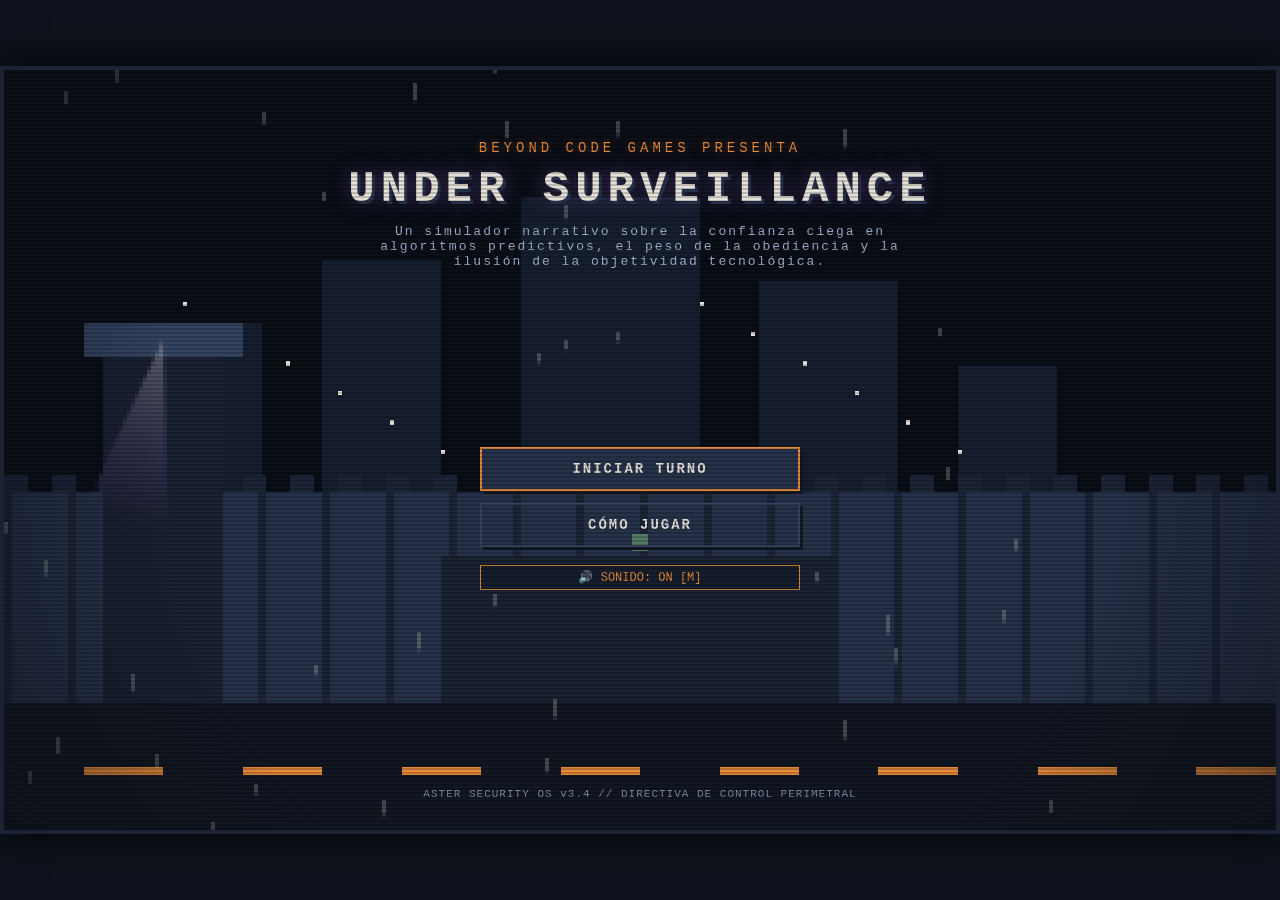
==== commit 04e39013: "Actualización" ====
--- a/index.html
+++ b/index.html
@@ -63,16 +63,41 @@
          SCREEN 2: NARRATIVE INTRO / BRIEFING
          ==================================================================== -->
     <section id="intro-screen" class="screen">
-      <div class="briefing-box">
-        <div class="briefing-header">
-          <h2 id="intro-title">PROTOCOLO DE ENTRADA</h2>
-          <span class="briefing-speaker" id="intro-speaker">SUPERVISIÓN // JOSÉ</span>
-        </div>
-        <div class="briefing-body" id="intro-body">
-          <!-- Populated dynamically via narrative.js -->
-        </div>
-        <div class="briefing-actions">
-          <button id="btn-start-intro" class="btn-pixel">INGRESAR A LA CABINA</button>
+      <div class="intro-cinematic-wrapper">
+        <div class="intro-cinematic-header">
+          <div class="intro-location-tag">
+            <span class="rec-dot" style="margin-right: 6px;"></span>
+            <span id="intro-cinematic-location">PUESTO DE CONTROL FRONTERIZO NORTE // 05:45 AM</span>
+          </div>
+          <div class="intro-beat-counter" id="intro-beat-counter">SECUENCIA 1 / 4</div>
+        </div>
+
+        <div class="intro-scene-viewport">
+          <canvas id="intro-canvas"></canvas>
+          <div class="intro-scene-overlay">
+            <span class="badge-tag highlight">ARRIBO DE GUARDIA</span>
+          </div>
+        </div>
+
+        <div class="intro-dialogue-console">
+          <div class="intro-dialogue-header">
+            <span class="intro-speaker-badge" id="intro-speaker-name">Narrador</span>
+            <span class="intro-audio-indicator" style="font-size: 11px; color: var(--col-muted-green);">CANAL SEGURO DE COMUNICACIÓN</span>
+          </div>
+          <div class="intro-dialogue-body">
+            <p id="intro-dialogue-text" class="intro-dialogue-text"></p>
+          </div>
+          <div class="intro-dialogue-actions">
+            <button id="btn-intro-advance" class="btn-pixel btn-intro-advance">CONTINUAR [ESPACIO] ▶</button>
+            <button id="btn-start-intro" class="btn-pixel btn-start-intro" style="display: none; border-color: var(--col-muted-green); background: #162a20;">INGRESAR A LA CABINA DE CONTROL ▶</button>
+          </div>
+        </div>
+
+        <!-- Elementos de compatibilidad retroactiva con suites de prueba automatizadas -->
+        <div style="display: none;">
+          <h2 id="intro-title"></h2>
+          <span id="intro-speaker"></span>
+          <div id="intro-body"></div>
         </div>
       </div>
     </section>
@@ -299,7 +324,42 @@
     </section>
 
     <!-- ====================================================================
-         SCREEN 7: ENDING & AUDIT SCREEN
+         SCREEN 7A: ENDING CINEMATIC SCENE (PUESTA EN ESCENA CINEMATOGRÁFICA)
+         ==================================================================== -->
+    <section id="ending-cinematic-screen" class="screen">
+      <div class="ending-cinematic-wrapper">
+        <div class="ending-scene-viewport">
+          <canvas id="ending-canvas"></canvas>
+          <div class="ending-scene-overlay">
+            <span class="badge-tag highlight" id="ending-cinematic-badge">DESENLACE</span>
+            <span class="badge-tag alert" id="ending-cinematic-location">ASTER // PROTOCOLO FINAL</span>
+          </div>
+        </div>
+
+        <div class="ending-dialogue-console">
+          <div class="ending-dialogue-header">
+            <span class="briefing-speaker" id="ending-speaker-name">NARRADOR</span>
+            <span class="ending-dialogue-step" id="ending-dialogue-step">ESCENA 1 / 5</span>
+          </div>
+
+          <div class="ending-dialogue-body" id="ending-dialogue-text">
+            <!-- Typewriter ending dialogue -->
+          </div>
+
+          <div class="ending-dialogue-actions">
+            <button id="btn-ending-advance" class="btn-dialogue-advance">
+              CONTINUAR [ESPACIO] ▶
+            </button>
+            <button id="btn-ending-to-audit" class="btn-pixel" style="display: none;">
+              VER AUDITORÍA FINAL Y ESTADÍSTICAS ▶
+            </button>
+          </div>
+        </div>
+      </div>
+    </section>
+
+    <!-- ====================================================================
+         SCREEN 7B: ENDING & AUDIT SCREEN
          ==================================================================== -->
     <section id="ending-screen" class="screen">
       <div class="ending-box">
@@ -320,11 +380,11 @@
           </div>
           <div class="stat-item">
             <span class="stat-label">DICTÁMENES DE LINA SEGUIDOS:</span>
-            <span class="stat-val" id="stat-lina-followed">0 / 7</span>
+            <span class="stat-val" id="stat-lina-followed">0 / 15</span>
           </div>
           <div class="stat-item">
             <span class="stat-label">DICTÁMENES CUESTIONADOS:</span>
-            <span class="stat-val warn" id="stat-lina-questioned">0 / 7</span>
+            <span class="stat-val warn" id="stat-lina-questioned">0 / 15</span>
           </div>
           <div class="stat-item">
             <span class="stat-label">RECHAZOS INJUSTIFICADOS:</span>
--- a/css/style.css
+++ b/css/style.css
@@ -278,7 +278,130 @@
 /* ==========================================================================
    BRIEFING BOX / NARRATIVE INTRO
    ========================================================================== */
-#intro-screen, #intermission-screen, #ending-screen {
+/* ==========================================================================
+   CINEMATIC INTRO SCREEN (Secuencia de llegada al Puesto Norte)
+   ========================================================================== */
+#intro-screen {
+  background: var(--col-dark-blue-deep);
+  padding: 0;
+  display: flex;
+  flex-direction: column;
+  width: 100%;
+  height: 100%;
+}
+
+.intro-cinematic-wrapper {
+  flex: 1;
+  display: flex;
+  flex-direction: column;
+  height: 100%;
+  position: relative;
+}
+
+.intro-cinematic-header {
+  height: 38px;
+  background: #0f1522;
+  border-bottom: 2px solid var(--col-dark-blue);
+  display: flex;
+  justify-content: space-between;
+  align-items: center;
+  padding: 0 16px;
+  font-family: var(--font-tech);
+}
+
+.intro-location-tag {
+  display: flex;
+  align-items: center;
+  font-size: 11px;
+  color: var(--col-warm-white);
+  letter-spacing: 1px;
+}
+
+.intro-beat-counter {
+  font-size: 11px;
+  color: var(--col-orange);
+  font-weight: bold;
+}
+
+.intro-scene-viewport {
+  height: 52%;
+  position: relative;
+  background: #080d16;
+  overflow: hidden;
+  border-bottom: 2px solid var(--col-dark-blue);
+}
+
+#intro-canvas {
+  width: 100%;
+  height: 100%;
+  image-rendering: pixelated;
+  image-rendering: crisp-edges;
+}
+
+.intro-scene-overlay {
+  position: absolute;
+  top: 10px;
+  left: 12px;
+  display: flex;
+  gap: 10px;
+  z-index: 10;
+}
+
+.intro-dialogue-console {
+  height: 48%;
+  background: #101622;
+  padding: 14px 20px;
+  display: flex;
+  flex-direction: column;
+  justify-content: space-between;
+  gap: 10px;
+}
+
+.intro-dialogue-header {
+  display: flex;
+  justify-content: space-between;
+  align-items: center;
+  border-bottom: 1px dashed var(--col-dark-blue-light);
+  padding-bottom: 6px;
+}
+
+.intro-speaker-badge {
+  background: var(--col-dark-blue);
+  border: 1px solid var(--col-orange);
+  color: var(--col-orange);
+  padding: 3px 10px;
+  font-size: 12px;
+  font-weight: bold;
+  letter-spacing: 1px;
+}
+
+.intro-dialogue-body {
+  flex: 1;
+  background: #0a0e17;
+  border: 1px solid var(--col-dark-blue-light);
+  border-left: 4px solid var(--col-orange);
+  padding: 14px;
+  font-size: 14px;
+  line-height: 1.6;
+  color: var(--col-warm-white);
+  font-family: var(--font-tech);
+  overflow-y: auto;
+  box-shadow: inset 0 0 10px rgba(0, 0, 0, 0.7);
+}
+
+.intro-dialogue-text {
+  margin: 0;
+  white-space: pre-wrap;
+}
+
+.intro-dialogue-actions {
+  display: flex;
+  justify-content: flex-end;
+  gap: 14px;
+  align-items: center;
+}
+
+#intermission-screen, #ending-screen {
   background: var(--col-dark-blue-deep);
   padding: 30px 40px;
   display: flex;
@@ -1275,6 +1398,94 @@
 }
 
 .boss-dialogue-actions {
+  display: flex;
+  justify-content: flex-end;
+  gap: 14px;
+  align-items: center;
+}
+
+/* ==========================================================================
+   CINEMATIC ENDING SCENE SCREEN (Puesta en escena cinematográfica)
+   ========================================================================== */
+#ending-cinematic-screen {
+  background: var(--col-dark-blue-deep);
+  display: flex;
+  flex-direction: column;
+  width: 100%;
+  height: 100%;
+}
+
+.ending-cinematic-wrapper {
+  flex: 1;
+  display: flex;
+  flex-direction: column;
+  height: 100%;
+  position: relative;
+}
+
+.ending-scene-viewport {
+  height: 54%;
+  position: relative;
+  background: #080d1a;
+  overflow: hidden;
+  border-bottom: 2px solid var(--col-dark-blue);
+}
+
+#ending-canvas {
+  width: 100%;
+  height: 100%;
+  image-rendering: pixelated;
+  image-rendering: crisp-edges;
+}
+
+.ending-scene-overlay {
+  position: absolute;
+  top: 10px;
+  left: 12px;
+  display: flex;
+  gap: 10px;
+  z-index: 10;
+}
+
+.ending-dialogue-console {
+  height: 46%;
+  background: #101622;
+  padding: 14px 20px;
+  display: flex;
+  flex-direction: column;
+  justify-content: space-between;
+  gap: 10px;
+}
+
+.ending-dialogue-header {
+  display: flex;
+  justify-content: space-between;
+  align-items: center;
+  border-bottom: 1px dashed var(--col-dark-blue-light);
+  padding-bottom: 6px;
+}
+
+.ending-dialogue-step {
+  font-size: 11px;
+  color: var(--col-orange);
+  font-weight: bold;
+}
+
+.ending-dialogue-body {
+  flex: 1;
+  background: #0a0e17;
+  border: 1px solid var(--col-dark-blue-light);
+  border-left: 4px solid var(--col-orange);
+  padding: 14px;
+  font-size: 14px;
+  line-height: 1.6;
+  color: var(--col-warm-white);
+  font-family: var(--font-tech);
+  overflow-y: auto;
+  box-shadow: inset 0 0 10px rgba(0, 0, 0, 0.7);
+}
+
+.ending-dialogue-actions {
   display: flex;
   justify-content: flex-end;
   gap: 14px;
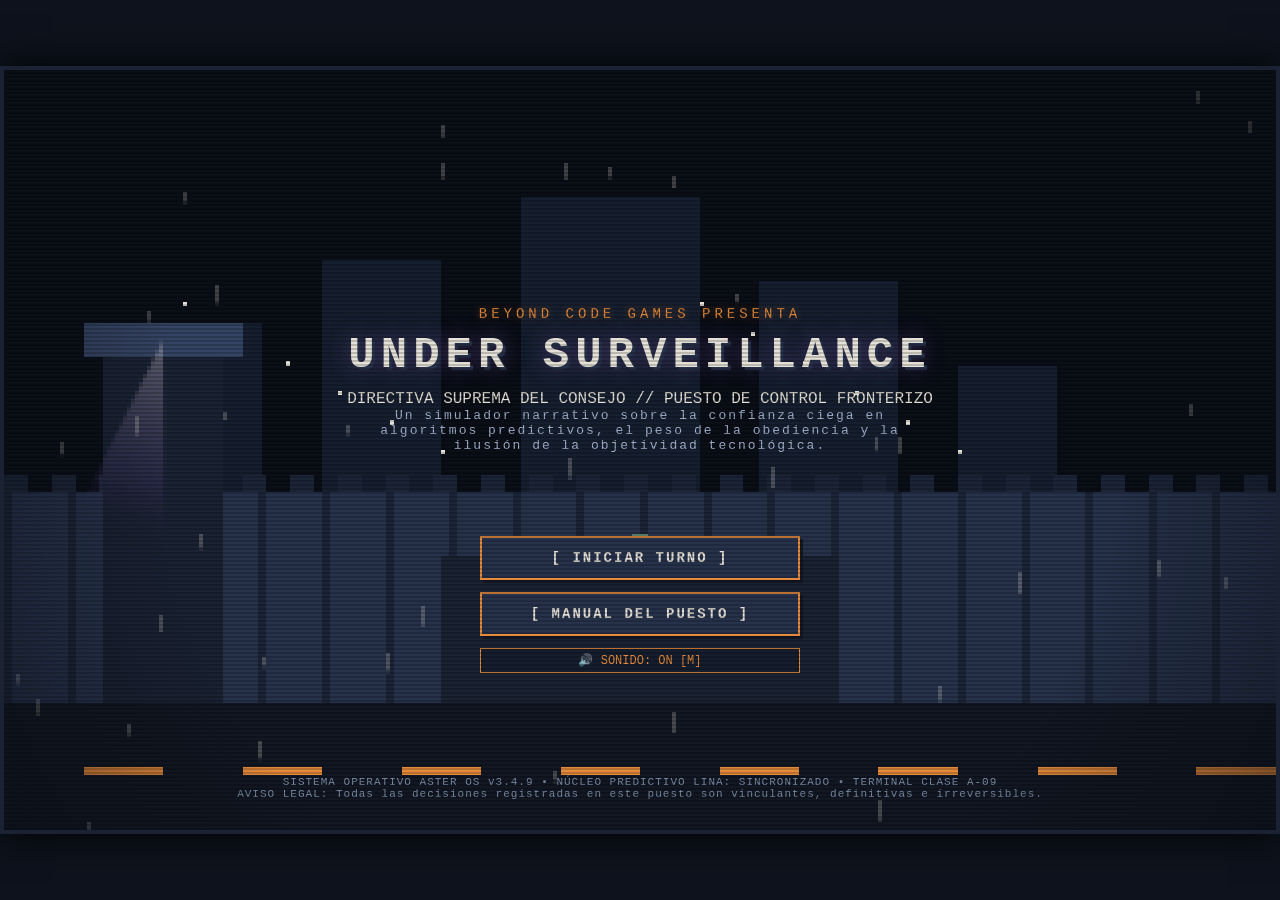
==== commit 2b9b0b1b: "Add files via upload" ====
--- a/index.html
+++ b/index.html
@@ -11,8 +11,10 @@
 
   <!-- Main Game 16:9 Viewport Container -->
   <div id="game-wrapper">
-    <!-- CRT Filter Overlay -->
+    <!-- Physical CRT Monitor Glass Bezel & Scanlines Filter -->
     <div class="crt-overlay"></div>
+    <div class="crt-flicker"></div>
+    <div class="crt-vignette"></div>
 
     <!-- Notification Toast -->
     <div id="game-toast">Notificación del sistema</div>
@@ -20,11 +22,16 @@
     <!-- Persistent Top Status Bar (Visible in Gameplay) -->
     <header id="top-bar">
       <div class="top-bar-left">
+        <div class="terminal-brand-badge">
+          <span class="brand-led"></span>
+          <span class="brand-text">ASTER TERMINAL v3.4</span>
+        </div>
         <span class="badge-tag highlight" id="status-shift-num">TURNO 1 / 4</span>
         <span class="badge-tag" id="status-case-progress">CASO 1 DE 7</span>
       </div>
       <div class="top-bar-center">
         <span class="badge-tag alert">CIUDAD DE ASTER // PUESTO DE ACCESO NORTE</span>
+        <span class="system-time" id="system-clock">21:42:00</span>
       </div>
       <div class="top-bar-right">
         <button class="icon-btn btn-toggle-sound" title="Alternar audio (M)">🔊 SONIDO: ON [M]</button>
@@ -35,12 +42,23 @@
          SCREEN 1: TITLE SCREEN
          ==================================================================== -->
     <section id="title-screen" class="screen active">
+      <!-- Title Screen Artwork Backdrop -->
+      <div class="title-backdrop-art"></div>
       <canvas id="title-canvas"></canvas>
+
+      <div class="title-scanlines"></div>
 
       <div class="title-content">
         <div class="title-header">
-          <div class="studio-name">BEYOND CODE GAMES PRESENTA</div>
+          <div class="studio-name">
+            <span class="studio-pip"></span>
+            BEYOND CODE GAMES PRESENTA
+            <span class="studio-pip"></span>
+          </div>
           <h1>UNDER SURVEILLANCE</h1>
+          <div class="title-classification-tag">
+            DIRECTIVA SUPREMA DEL CONSEJO // PUESTO DE CONTROL FRONTERIZO
+          </div>
           <p class="title-subtitle">
             Un simulador narrativo sobre la confianza ciega en algoritmos predictivos, el peso de la obediencia y la ilusión de la objetividad tecnológica.
           </p>
@@ -48,14 +66,31 @@
       </div>
 
       <div class="title-menu">
-        <button id="btn-new-game" class="btn-pixel">INICIAR TURNO</button>
-        <button id="btn-continue-game" class="btn-pixel" style="display: none; border-color: var(--col-violet);">CONTINUAR PARTIDA</button>
-        <button id="btn-how-to-play" class="btn-pixel" style="background: transparent; border-color: var(--col-dark-blue-light);">CÓMO JUGAR</button>
-        <button class="icon-btn btn-toggle-sound" style="margin-top: 6px;">🔊 SONIDO: ON [M]</button>
+        <button id="btn-new-game" class="btn-pixel btn-main-menu">
+          <span class="btn-bracket">[</span> INICIAR TURNO <span class="btn-bracket">]</span>
+        </button>
+        <button id="btn-continue-game" class="btn-pixel btn-main-menu btn-continue" style="display: none;">
+          <span class="btn-bracket">[</span> CONTINUAR PARTIDA <span class="btn-bracket">]</span>
+        </button>
+        <button id="btn-how-to-play" class="btn-pixel btn-main-menu btn-secondary">
+          <span class="btn-bracket">[</span> MANUAL DEL PUESTO <span class="btn-bracket">]</span>
+        </button>
+        <button class="icon-btn btn-toggle-sound title-sound-btn">
+          🔊 SONIDO: ON [M]
+        </button>
       </div>
 
       <div class="title-footer">
-        <span>ASTER SECURITY OS v3.4 // DIRECTIVA DE CONTROL PERIMETRAL</span>
+        <div class="footer-telemetry">
+          <span>SISTEMA OPERATIVO ASTER OS v3.4.9</span>
+          <span class="footer-divider">•</span>
+          <span>NÚCLEO PREDICTIVO LINA: SINCRONIZADO</span>
+          <span class="footer-divider">•</span>
+          <span>TERMINAL CLASE A-09</span>
+        </div>
+        <div class="footer-warning">
+          AVISO LEGAL: Todas las decisiones registradas en este puesto son vinculantes, definitivas e irreversibles.
+        </div>
       </div>
     </section>
 
@@ -63,42 +98,49 @@
          SCREEN 2: NARRATIVE INTRO / BRIEFING
          ==================================================================== -->
     <section id="intro-screen" class="screen">
-      <div class="intro-cinematic-wrapper">
-        <div class="intro-cinematic-header">
-          <div class="intro-location-tag">
-            <span class="rec-dot" style="margin-right: 6px;"></span>
-            <span id="intro-cinematic-location">PUESTO DE CONTROL FRONTERIZO NORTE // 05:45 AM</span>
-          </div>
-          <div class="intro-beat-counter" id="intro-beat-counter">SECUENCIA 1 / 4</div>
-        </div>
-
-        <div class="intro-scene-viewport">
-          <canvas id="intro-canvas"></canvas>
-          <div class="intro-scene-overlay">
-            <span class="badge-tag highlight">ARRIBO DE GUARDIA</span>
-          </div>
-        </div>
-
-        <div class="intro-dialogue-console">
-          <div class="intro-dialogue-header">
-            <span class="intro-speaker-badge" id="intro-speaker-name">Narrador</span>
-            <span class="intro-audio-indicator" style="font-size: 11px; color: var(--col-muted-green);">CANAL SEGURO DE COMUNICACIÓN</span>
-          </div>
-          <div class="intro-dialogue-body">
-            <p id="intro-dialogue-text" class="intro-dialogue-text"></p>
-          </div>
-          <div class="intro-dialogue-actions">
-            <button id="btn-intro-advance" class="btn-pixel btn-intro-advance">CONTINUAR [ESPACIO] ▶</button>
-            <button id="btn-start-intro" class="btn-pixel btn-start-intro" style="display: none; border-color: var(--col-muted-green); background: #162a20;">INGRESAR A LA CABINA DE CONTROL ▶</button>
-          </div>
-        </div>
-
-        <!-- Elementos de compatibilidad retroactiva con suites de prueba automatizadas -->
-        <div style="display: none;">
-          <h2 id="intro-title"></h2>
-          <span id="intro-speaker"></span>
-          <div id="intro-body"></div>
-        </div>
+      <div class="briefing-container">
+        
+        <!-- Video Feed of Supervisor José -->
+        <div class="comm-feed-panel">
+          <div class="comm-header">
+            <span class="comm-status-dot"></span>
+            <span class="comm-label">ENLACE DE COMANDO // ENCRIPTADO</span>
+          </div>
+          <div class="comm-portrait-box">
+            <img src="assets/ui/supervisor_jose.jpg" alt="Supervisor José Serrano" class="comm-portrait-img" id="intro-portrait-img">
+            <div class="comm-crt-lines"></div>
+            <div class="comm-audio-wave">
+              <span class="wave-bar"></span>
+              <span class="wave-bar"></span>
+              <span class="wave-bar"></span>
+              <span class="wave-bar"></span>
+              <span class="wave-bar"></span>
+              <span class="wave-bar"></span>
+            </div>
+          </div>
+          <div class="comm-meta">
+            <span class="comm-name">JOSÉ SERRANO</span>
+            <span class="comm-role">Jefatura de Guardia • Puesto Norte</span>
+          </div>
+        </div>
+
+        <!-- Briefing Document Box -->
+        <div class="briefing-box">
+          <div class="briefing-header">
+            <div>
+              <div class="briefing-kicker">COMUNICACIÓN OFICIAL DE SUPERVISIÓN</div>
+              <h2 id="intro-title">PROTOCOLO DE ENTRADA</h2>
+            </div>
+            <span class="briefing-speaker" id="intro-speaker">SUPERVISIÓN // JOSÉ</span>
+          </div>
+          <div class="briefing-body" id="intro-body">
+            <!-- Populated dynamically via narrative.js -->
+          </div>
+          <div class="briefing-actions">
+            <button id="btn-start-intro" class="btn-pixel btn-action">INGRESAR A LA CABINA</button>
+          </div>
+        </div>
+
       </div>
     </section>
 
@@ -108,297 +150,352 @@
     <section id="gameplay-screen" class="screen">
       <main id="booth-workspace">
         
-        <!-- LEFT PANEL: Person CCTV Viewport & Spacious Dialogue Console -->
+        <!-- LEFT PANEL: Person CCTV Viewport & Biometrics -->
         <div class="panel-left">
           <div class="camera-header">
-            <span>OPTICAL CAM-01 [PUERTA]</span>
+            <div class="cam-info">
+              <span class="cam-dot"></span>
+              <span>OPTICAL CAM-01 [PUERTA NORTE]</span>
+            </div>
             <div class="cam-rec">
-              <span class="rec-dot"></span> REC
-            </div>
-          </div>
-
-          <div class="person-viewport">
+              <span class="rec-dot"></span> REC 30FPS
+            </div>
+          </div>
+
+          <div class="person-viewport" title="Clic para examinar documentación del solicitante">
+            <!-- Canvas viewport drawing character and environment -->
             <canvas id="person-canvas"></canvas>
+            
+            <!-- Lens and Scanline Overlays -->
+            <div class="cctv-scanlines"></div>
+            <div class="cctv-lens-distortion"></div>
             
             <!-- Perception Alteration Layers -->
             <div id="perception-overlay" class="perception-overlay"></div>
+            
             <div id="threat-reticle" class="threat-reticle">
-              <span class="reticle-label">LINA: ANOMALÍA BIOMÉTRICA</span>
-              <span class="reticle-label" style="align-self: flex-end; color: var(--col-violet);">PERFIL HOSTIL</span>
-            </div>
-          </div>
-
-          <!-- SP SPACIOUS VISITOR CONVERSATION CONSOLE -->
-          <div class="visitor-dialogue-console" id="visitor-dialogue-console">
-            <div class="dialogue-header">
-              <div class="dialogue-portrait-wrap">
-                <canvas id="dialogue-portrait-canvas" width="72" height="72"></canvas>
-              </div>
-              <div class="dialogue-meta">
-                <div class="dialogue-speaker-name" id="dialogue-speaker-name">Nombre de Persona</div>
-                <div class="dialogue-speaker-sub" id="dialogue-speaker-sub">Edad | Ocupación | Origen</div>
-                <div class="dialogue-phase-tag" id="dialogue-phase-tag">FASE 1/7: PRESENTACIÓN</div>
-              </div>
-            </div>
-
-            <div class="dialogue-body">
-              <div class="dialogue-text-content" id="dialogue-text-content">
-                <!-- Typewriter text inserted here -->
-              </div>
-            </div>
-
-            <div class="dialogue-actions-bar">
-              <button id="btn-dialogue-advance" class="btn-dialogue-advance" title="Avanzar intervención (Espacio)">
-                CONTINUAR ▶
-              </button>
-            </div>
-          </div>
-        </div>
-
-        <!-- CENTER PANEL: Physical Desk & Progressive Documents Tray -->
+              <div class="reticle-top">
+                <span class="reticle-label">LINA: ANOMALÍA BIOMÉTRICA</span>
+                <span class="reticle-telemetry">ERR: +87.4%</span>
+              </div>
+              <div class="reticle-center-brackets"></div>
+              <div class="reticle-bottom">
+                <span class="reticle-label" style="color: var(--col-violet);">PERFIL HOSTIL PROYECTADO</span>
+                <span class="reticle-tag">P-72 ACTIVO</span>
+              </div>
+            </div>
+
+            <!-- CCTV HUD Viewport Marks -->
+            <div class="cctv-crosshair"></div>
+            <div class="cctv-corner tl"></div>
+            <div class="cctv-corner tr"></div>
+            <div class="cctv-corner bl"></div>
+            <div class="cctv-corner br"></div>
+            <div class="cctv-timestamp-hud" id="cctv-hud-timestamp">CAM-01 • ESCLUSA NORTE</div>
+          </div>
+
+          <div class="person-bio-card" title="Declaración personal del solicitante">
+            <div class="bio-header-line">
+              <div class="bio-identity">
+                <div class="bio-name" id="bio-name">Nombre de Persona</div>
+                <div class="bio-sub" id="bio-age-origin">30 años | Origen</div>
+              </div>
+              <span class="bio-id-status">ID REGISTRADO</span>
+            </div>
+            <div class="bio-statement" id="bio-statement">"Declaración personal..."</div>
+          </div>
+        </div>
+
+        <!-- CENTER PANEL: Physical Desk & Documents Tray -->
         <div class="panel-center">
           <div class="center-title">
-            <span>EXPEDIENTES Y DOCUMENTOS</span>
-            <span style="font-size: 10px; color: #a4b3cf;">[TECLAS 1-3]</span>
-          </div>
-
-          <div class="docs-tray-info" id="docs-tray-info">
-            <span id="docs-count-label">DOCUMENTOS ENTREGADOS: 0 / 3</span>
-            <span id="docs-phase-status" class="status-waiting">EN FASE DE PRESENTACIÓN</span>
+            <div class="desk-title-group">
+              <span class="desk-icon">📁</span>
+              <span>EXPEDIENTES Y EVIDENCIAS</span>
+            </div>
+            <div class="desk-shortcut-tag">
+              <span>ACCESO RÁPIDO [TECLAS 1-4]</span>
+            </div>
+          </div>
+
+          <div class="desk-subbar">
+            <span class="desk-sub-label">BANDEJA DE INSPECCIÓN DOCUMENTAL</span>
+            <span class="desk-inspection-status" id="doc-inspection-summary">REVISE CADA EXPEDIENTE DETENIDAMENTE</span>
           </div>
 
           <div class="docs-tray" id="docs-tray">
-            <!-- Standardized Document Cards delivered progressively:
-                 1. Documento de identidad (Phase 2)
-                 2. Registro de trabajo (Phase 4)
-                 3. Certificado de seguridad (Phase 6) -->
-          </div>
-
-          <div class="desk-inspection-instructions" id="desk-inspection-instructions">
-            <strong>PROCEDIMIENTO DE INSPECCIÓN OBLIGATORIO:</strong>
-            <p>1. Escuche la declaración completa del visitante a lo largo de las 7 fases.</p>
-            <p>2. Reciba cada uno de los 3 documentos oficiales entregados en su mesa.</p>
-            <p>3. En la Fase 7, examine cada expediente en detalle y consulte el dictamen biométrico de LINA.</p>
-            <p>4. Emita su resolución final e irreversible mediante [ADMITIR] o [RECHAZAR].</p>
-          </div>
-        </div>
-
-        <!-- RIGHT PANEL: LINA AI Terminal with Animated Interactive Avatar -->
+            <!-- Document cards populated dynamically -->
+          </div>
+
+          <div class="desk-mat-footer">
+            <div class="desk-rule-indicator">
+              <span>SELLO PERIMETRAL: REPUBLICA DE ASTER</span>
+              <span class="desk-rule-divider">|</span>
+              <span>VERIFICAR SELLOS, VIGENCIA Y EXPEDIENTE</span>
+            </div>
+          </div>
+        </div>
+
+        <!-- RIGHT PANEL: LINA AI Terminal -->
         <div class="panel-right">
           <div class="terminal-header">
-            <span class="lina-brand">TERMINAL LINA v3.4</span>
+            <div class="lina-brand-group">
+              <span class="lina-pulse-dot"></span>
+              <span class="lina-brand">TERMINAL LINA v3.4</span>
+            </div>
             <span class="lina-status">● CONECTADO</span>
           </div>
 
-          <!-- Interactive Central LINA Avatar -->
-          <div class="lina-avatar-container" id="lina-avatar-container" title="Haga clic sobre el avatar de LINA para iniciar análisis biométrico">
-            <canvas id="lina-avatar-canvas" width="160" height="120"></canvas>
-            <div id="lina-avatar-badge" class="lina-avatar-badge available">
-              ⚡ ANÁLISIS DISPONIBLE [CLIC AQUÍ O PULSA L]
+          <!-- LINA AI Avatar Display Section -->
+          <div class="lina-avatar-box">
+            <div class="lina-avatar-frame">
+              <img src="assets/lina/lina_idle.jpg" alt="LINA Artificial Intelligence" class="lina-avatar-img" id="lina-avatar-img">
+              <div class="lina-avatar-scan"></div>
+              <div class="lina-avatar-glitch" id="lina-avatar-glitch"></div>
+            </div>
+            <div class="lina-avatar-telemetry">
+              <div class="lina-core-state" id="lina-core-state">NÚCLEO BIOMÉTRICO: ACTIVO</div>
+              <div class="lina-neural-sub" id="lina-neural-sub">RED PREDICTIVA ASTER // v3.4</div>
             </div>
           </div>
 
           <div class="lina-terminal-screen" id="lina-terminal-screen">
             <!-- Telemetry Scanning Bar -->
             <div class="scan-progress-box" id="scan-progress-box">
-              <div class="telemetry-text" id="telemetry-text">Iniciando escaneo...</div>
+              <div class="telemetry-header">
+                <span class="telemetry-icon">⚡</span>
+                <span class="telemetry-text" id="telemetry-text">Iniciando escaneo...</span>
+              </div>
               <div class="scan-progress-bar">
                 <div class="scan-progress-fill" id="scan-progress-fill"></div>
               </div>
+              <div class="telemetry-subdata">PROCESANDO MATRIZ BIOMÉTRICA MULTIFACTORIAL...</div>
             </div>
 
             <!-- Analysis Output -->
             <div class="lina-result-box" id="lina-result-box">
-              <div style="color: #6a7c99; font-style: italic; padding: 8px; text-align: center; font-size: 11px;">
-                [LINA v3.4 EN ESPERA]<br>
-                Haga clic sobre el avatar superior o pulse [L] para procesar datos biométricos y antecedentes.
-              </div>
-            </div>
-          </div>
-
-          <button id="btn-consult-lina" class="btn-lina">CONSULTAR A LINA [L]</button>
+              <div class="lina-placeholder">
+                <div class="lina-placeholder-icon">👁️</div>
+                <div class="lina-placeholder-title">[LINA v3.4 EN ESPERA]</div>
+                <div class="lina-placeholder-desc">
+                  Haga clic en 'CONSULTAR A LINA' para procesar datos biométricos, antecedentes y lealtad predictiva.
+                </div>
+              </div>
+            </div>
+          </div>
+
+          <button id="btn-consult-lina" class="btn-lina">
+            <span class="btn-lina-glow"></span>
+            CONSULTAR A LINA [L]
+          </button>
         </div>
 
       </main>
 
       <!-- BOTTOM DOCK: Irreversible Decisions -->
       <footer id="bottom-dock">
-        <div class="dock-status-msg" id="dock-status-msg">
-          <span>⚠️ ADVERTENCIA: Debe completar las 7 fases de la presentación antes de emitir una decisión.</span>
+        <div class="dock-status-msg">
+          <span class="dock-warn-badge">⚠️ ACTA DEFINITIVA</span>
+          <span>Toda decisión queda registrada en el libro oficial de guardia y es <strong style="color: var(--col-orange);">IRREVERSIBLE</strong>.</span>
         </div>
         <div class="decision-buttons">
-          <button id="btn-decision-admit" class="btn-decision btn-admit" disabled>ADMITIR [A]</button>
-          <button id="btn-decision-reject" class="btn-decision btn-reject" disabled>RECHAZAR [R]</button>
+          <button id="btn-decision-admit" class="btn-decision btn-admit">
+            <span class="btn-icon">✔</span> ADMITIR [A]
+          </button>
+          <button id="btn-decision-reject" class="btn-decision btn-reject">
+            <span class="btn-icon">✖</span> RECHAZAR [R]
+          </button>
         </div>
       </footer>
     </section>
 
     <!-- ====================================================================
-         SCREEN 4: DAY AUDIT SUMMARY SCREEN (INFORME DE CIERRE DEL DÍA)
-         ==================================================================== -->
-    <section id="day-summary-screen" class="screen">
-      <div class="day-summary-box">
-        <div class="day-summary-header">
-          <div>
-            <h2 id="day-summary-title">INFORME INSTITUCIONAL DE CIERRE // JORNADA 1</h2>
-            <span class="day-summary-ref" id="day-summary-ref">EXP-CIERRE-AST-2026 // ESTRICTAMENTE CONFIDENCIAL</span>
-          </div>
-          <div class="day-summary-badge" id="day-summary-organism">
-            CONSEJO SUPREMO DE SEGURIDAD
-          </div>
-        </div>
-
-        <div class="day-summary-grid" id="day-summary-stats-grid">
-          <!-- Dynamically populated statistics from gameState -->
-        </div>
-
-        <div class="day-summary-incidents-box">
-          <div class="incidents-title">REGISTRO DE INCIDENCIAS Y NOVEDADES EN LA ESCLUSA:</div>
-          <ul id="day-summary-incidents-list" class="incidents-list">
-            <!-- Incidents populated dynamically -->
-          </ul>
-        </div>
-
-        <div class="day-summary-footer">
-          <div class="doc-stamp" id="day-summary-stamp">JORNADA AUDITADA</div>
-          <button id="btn-proceed-to-boss" class="btn-pixel">IR AL DESPACHO DE SUPERVISIÓN ▶</button>
-        </div>
-      </div>
-    </section>
-
-    <!-- ====================================================================
-         SCREEN 5: BOSS CONVERSATION SCENE (DESPACHO DE JOSÉ)
-         ==================================================================== -->
-    <section id="boss-scene-screen" class="screen">
-      <div class="boss-scene-wrapper">
-        <div class="boss-office-viewport">
-          <canvas id="boss-canvas"></canvas>
-          <div class="boss-office-overlay">
-            <span class="badge-tag highlight">DESPACHO DE SUPERVISIÓN // PISO 24</span>
-            <span class="badge-tag alert" id="boss-shift-indicator">FIN DEL TURNO 1</span>
-          </div>
-        </div>
-
-        <div class="boss-dialogue-console">
-          <div class="boss-dialogue-header">
-            <span class="briefing-speaker" id="boss-speaker-name">SUPERVISOR JOSÉ SERRANO</span>
-            <span class="boss-dialogue-step" id="boss-dialogue-step">INTERVENCIÓN 1 / 4</span>
-          </div>
-
-          <div class="boss-dialogue-body" id="boss-dialogue-text">
-            <!-- Typewriter boss dialogue -->
-          </div>
-
-          <div class="boss-dialogue-actions">
-            <button id="btn-boss-view-secret" class="btn-pixel" style="display: none; border-color: var(--col-violet); color: #d1c4e9;">
-              📂 EXPEDIENTE INTERCEPTADO
-            </button>
-            <button id="btn-boss-advance" class="btn-dialogue-advance">
-              CONTINUAR [ESPACIO] ▶
-            </button>
-            <button id="btn-boss-next-shift" class="btn-pixel" style="display: none;">
-              INICIAR SIGUIENTE TURNO ▶
-            </button>
-          </div>
-        </div>
-      </div>
-    </section>
-
-    <!-- ====================================================================
-         SCREEN 6: INTERMISSION (Legacy Compatibility Fallback)
+         SCREEN 4: INTERMISSION (Between shifts & discoveries)
          ==================================================================== -->
     <section id="intermission-screen" class="screen">
-      <div class="briefing-box">
-        <div class="briefing-header">
-          <h2 id="intermission-title">FIN DE TURNO</h2>
-          <span class="briefing-speaker" id="intermission-speaker">SUPERVISIÓN // REVISIÓN</span>
-        </div>
-        <div class="briefing-body" id="intermission-body">
-          <!-- Populated dynamically -->
-        </div>
-        <div class="briefing-actions">
-          <button id="btn-view-secret" class="btn-pixel" style="display: none; border-color: var(--col-violet); color: #d1c4e9;">📂 ARCHIVO INTERCEPTADO</button>
-          <button id="btn-advance-shift" class="btn-pixel">SIGUIENTE TURNO</button>
-        </div>
+      <div class="briefing-container">
+        
+        <!-- Video Feed of Supervisor José in Intermission -->
+        <div class="comm-feed-panel">
+          <div class="comm-header">
+            <span class="comm-status-dot"></span>
+            <span class="comm-label">DESPACHO DE SUPERVISIÓN</span>
+          </div>
+          <div class="comm-portrait-box">
+            <img src="assets/ui/supervisor_jose.jpg" alt="Supervisor José Serrano" class="comm-portrait-img">
+            <div class="comm-crt-lines"></div>
+            <div class="comm-audio-wave">
+              <span class="wave-bar"></span>
+              <span class="wave-bar"></span>
+              <span class="wave-bar"></span>
+              <span class="wave-bar"></span>
+              <span class="wave-bar"></span>
+              <span class="wave-bar"></span>
+            </div>
+          </div>
+          <div class="comm-meta">
+            <span class="comm-name">JOSÉ SERRANO</span>
+            <span class="comm-role">Evaluación de Turno • Supervisión General</span>
+          </div>
+        </div>
+
+        <!-- Intermission Summary Box -->
+        <div class="briefing-box">
+          <div class="briefing-header">
+            <div>
+              <div class="briefing-kicker">INFORME DE BALANCE DE SEGURIDAD</div>
+              <h2 id="intermission-title">FIN DE TURNO</h2>
+            </div>
+            <span class="briefing-speaker" id="intermission-speaker">SUPERVISIÓN // REVISIÓN</span>
+          </div>
+          <div class="briefing-body" id="intermission-body">
+            <!-- Populated dynamically -->
+          </div>
+          <div class="briefing-actions">
+            <button id="btn-view-secret" class="btn-pixel btn-secret" style="display: none;">
+              📂 ARCHIVO INTERCEPTADO
+            </button>
+            <button id="btn-advance-shift" class="btn-pixel btn-action">
+              SIGUIENTE TURNO
+            </button>
+          </div>
+        </div>
+
       </div>
     </section>
 
     <!-- ====================================================================
-         SCREEN 7A: ENDING CINEMATIC SCENE (PUESTA EN ESCENA CINEMATOGRÁFICA)
-         ==================================================================== -->
-    <section id="ending-cinematic-screen" class="screen">
-      <div class="ending-cinematic-wrapper">
-        <div class="ending-scene-viewport">
-          <canvas id="ending-canvas"></canvas>
-          <div class="ending-scene-overlay">
-            <span class="badge-tag highlight" id="ending-cinematic-badge">DESENLACE</span>
-            <span class="badge-tag alert" id="ending-cinematic-location">ASTER // PROTOCOLO FINAL</span>
-          </div>
-        </div>
-
-        <div class="ending-dialogue-console">
-          <div class="ending-dialogue-header">
-            <span class="briefing-speaker" id="ending-speaker-name">NARRADOR</span>
-            <span class="ending-dialogue-step" id="ending-dialogue-step">ESCENA 1 / 5</span>
-          </div>
-
-          <div class="ending-dialogue-body" id="ending-dialogue-text">
-            <!-- Typewriter ending dialogue -->
-          </div>
-
-          <div class="ending-dialogue-actions">
-            <button id="btn-ending-advance" class="btn-dialogue-advance">
-              CONTINUAR [ESPACIO] ▶
-            </button>
-            <button id="btn-ending-to-audit" class="btn-pixel" style="display: none;">
-              VER AUDITORÍA FINAL Y ESTADÍSTICAS ▶
-            </button>
-          </div>
-        </div>
-      </div>
-    </section>
-
-    <!-- ====================================================================
-         SCREEN 7B: ENDING & AUDIT SCREEN
+         SCREEN 5: ENDING & AUDIT SCREEN (Tribunal Dossier)
          ==================================================================== -->
     <section id="ending-screen" class="screen">
       <div class="ending-box">
-        <div id="ending-title-badge" class="ending-title-badge">FINAL ALCANZADO</div>
         
-        <div class="ending-narrative" id="ending-narrative-text">
-          <!-- Populated dynamically -->
-        </div>
-
-        <div class="ending-stats-grid">
-          <div class="stat-item">
-            <span class="stat-label">PERSONAS ADMITIDAS:</span>
-            <span class="stat-val good" id="stat-admitted">0</span>
-          </div>
-          <div class="stat-item">
-            <span class="stat-label">PERSONAS RECHAZADAS:</span>
-            <span class="stat-val bad" id="stat-rejected">0</span>
-          </div>
-          <div class="stat-item">
-            <span class="stat-label">DICTÁMENES DE LINA SEGUIDOS:</span>
-            <span class="stat-val" id="stat-lina-followed">0 / 15</span>
-          </div>
-          <div class="stat-item">
-            <span class="stat-label">DICTÁMENES CUESTIONADOS:</span>
-            <span class="stat-val warn" id="stat-lina-questioned">0 / 15</span>
-          </div>
-          <div class="stat-item">
-            <span class="stat-label">RECHAZOS INJUSTIFICADOS:</span>
-            <span class="stat-val bad" id="stat-unjustified-rejects">0</span>
-          </div>
-          <div class="stat-item">
-            <span class="stat-label">ARCHIVOS SECRETOS HALLADOS:</span>
-            <span class="stat-val highlight" id="stat-secrets-found">0 / 2</span>
-          </div>
-        </div>
-
-        <div style="display: flex; justify-content: flex-end; gap: 14px;">
-          <button id="btn-restart-ending" class="btn-pixel">INICIAR NUEVA PARTIDA</button>
-        </div>
+        <!-- Top Official Dossier Header with Aster Seal -->
+        <div class="ending-top-seal">
+          <div class="ending-seal-icon-box">
+            <img src="assets/documents/aster_seal.jpg" alt="Sello República de Aster" class="ending-seal-img">
+          </div>
+          <div class="ending-header-text">
+            <div class="ending-kicker">REPÚBLICA DE ASTER // TRIBUNAL SUPREMO DE SEGURIDAD PERIMETRAL</div>
+            <div id="ending-title-badge" class="ending-title-badge">FINAL ALCANZADO</div>
+            <div class="ending-sub-serial">EXPEDIENTE FINAL DE AUDITORÍA DISCIPLINARIA // CASO OPERADOR ALBERTO</div>
+          </div>
+          <div class="ending-stamp-badge" id="ending-verdict-stamp">DICTAMEN OFICIAL</div>
+        </div>
+        
+        <!-- Two-column Dossier Main Body -->
+        <div class="ending-body-split">
+          
+          <!-- Left Column: Narrative Epilogue & Evaluation Rank -->
+          <div class="ending-col-narrative">
+            <div class="ending-section-label">RESOLUCIÓN DE LOS HECHOS // EPÍLOGO</div>
+            <div class="ending-narrative" id="ending-narrative-text">
+              <!-- Populated dynamically via narrative.js -->
+            </div>
+
+            <!-- Performance Ranking Card -->
+            <div class="ending-rank-card" id="ending-rank-card">
+              <div class="rank-card-header">
+                <span class="rank-indicator-label">EVALUACIÓN DE CONDUCTA CÍVICA</span>
+                <span class="rank-stamp-pill" id="ending-rank-badge">RANGO S</span>
+              </div>
+              <div class="rank-card-body">
+                <div class="rank-title" id="ending-rank-title">TÍTULO DE EVALUACIÓN</div>
+                <div class="rank-desc" id="ending-rank-desc">Descripción de la conducta del operador...</div>
+              </div>
+            </div>
+          </div>
+
+          <!-- Right Column: Visual Metrics & Scorecard -->
+          <div class="ending-col-metrics">
+            <div class="ending-section-label">MÉTRICAS DEL SISTEMA // AUDITORÍA CUANTITATIVA</div>
+
+            <!-- 1. Admission vs Rejection Balance Meter -->
+            <div class="ending-meter-box">
+              <div class="meter-header">
+                <span class="meter-title">BALANCE DE DECISIONES</span>
+                <span class="meter-ratio" id="stat-ratio-label">0 ADM / 0 REC</span>
+              </div>
+              <div class="ending-balance-track">
+                <div class="balance-bar admit" id="balance-bar-admit" style="width: 50%;">
+                  <span class="bar-label" id="bar-label-admit">50% ADM</span>
+                </div>
+                <div class="balance-bar reject" id="balance-bar-reject" style="width: 50%;">
+                  <span class="bar-label" id="bar-label-reject">50% REC</span>
+                </div>
+              </div>
+            </div>
+
+            <!-- 2. LINA Algorithmic Compliance Meter -->
+            <div class="ending-meter-box">
+              <div class="meter-header">
+                <span class="meter-title">ALINEACIÓN CON ALGORITMO LINA</span>
+                <span class="meter-ratio" id="stat-lina-percent-label">0% CONCORDANCIA</span>
+              </div>
+              <div class="ending-compliance-track">
+                <div class="compliance-bar" id="meter-lina-compliance" style="width: 0%;"></div>
+              </div>
+              <div class="compliance-scale">
+                <span>AUTONOMÍA HUMANA (0%)</span>
+                <span>SUMISIÓN TOTAL (100%)</span>
+              </div>
+            </div>
+
+            <!-- 3. Key Stat Counters Grid -->
+            <div class="ending-stats-grid">
+              <div class="stat-item">
+                <span class="stat-label">PERSONAS ADMITIDAS:</span>
+                <span class="stat-val good" id="stat-admitted">0</span>
+              </div>
+              <div class="stat-item">
+                <span class="stat-label">PERSONAS RECHAZADAS:</span>
+                <span class="stat-val bad" id="stat-rejected">0</span>
+              </div>
+              <div class="stat-item">
+                <span class="stat-label">DICTÁMENES LINA SEGUIDOS:</span>
+                <span class="stat-val" id="stat-lina-followed">0 / 7</span>
+              </div>
+              <div class="stat-item">
+                <span class="stat-label">DICTÁMENES CUESTIONADOS:</span>
+                <span class="stat-val warn" id="stat-lina-questioned">0 / 7</span>
+              </div>
+              <div class="stat-item">
+                <span class="stat-label">RECHAZOS INJUSTIFICADOS:</span>
+                <span class="stat-val bad" id="stat-unjustified-rejects">0</span>
+              </div>
+              <div class="stat-item">
+                <span class="stat-label">ARCHIVOS SECRETOS HALLADOS:</span>
+                <span class="stat-val highlight" id="stat-secrets-found">0 / 2</span>
+              </div>
+            </div>
+
+          </div>
+        </div>
+
+        <!-- Case-by-case Audit Ledger: Detailed breakdown of the 7 cases -->
+        <div class="ending-cases-section">
+          <div class="ending-cases-header">
+            <div class="cases-header-title-group">
+              <span class="cases-icon">📋</span>
+              <span>HISTORIAL DE LOS 7 CASOS PROCESADOS // ACTA INDIVIDUAL DE RESOLUCIÓN</span>
+            </div>
+            <span class="cases-header-sub">REGISTRO FORENSE CRONOLÓGICO</span>
+          </div>
+          <div class="ending-cases-ledger" id="ending-cases-ledger">
+            <!-- Populated dynamically via ui.js with each case's outcome -->
+          </div>
+        </div>
+
+        <!-- Action Footer -->
+        <div class="ending-actions">
+          <div class="ending-footer-telemetry">
+            <span>REGISTRO ARCHIVADO EN LA BASE CENTRAL DE ASTER // CÓDIGO OPERADOR #4409</span>
+          </div>
+          <button id="btn-restart-ending" class="btn-pixel btn-action btn-restart-glow">
+            🔄 REINICIAR SERVICIO (NUEVA PARTIDA)
+          </button>
+        </div>
+
       </div>
     </section>
 
@@ -406,61 +503,52 @@
          MODALS
          ==================================================================== -->
     
-    <!-- 1. Authentic Standardized Document Viewer Modal -->
+    <!-- 1. Document Viewer Modal -->
     <div id="doc-modal" class="modal-overlay">
-      <div class="doc-sheet" id="doc-sheet-container">
+      <div class="doc-sheet">
         <button class="modal-close-btn" title="Cerrar documento (Esc)">✕</button>
+        <div class="doc-sheet-watermark"></div>
         
         <div class="doc-header-seal">
+          <div class="doc-seal-graphic-box">
+            <img src="assets/documents/aster_seal.jpg" alt="Sello República de Aster" class="doc-seal-thumb">
+          </div>
           <div class="seal-title">
+            <div class="seal-republic-text">REPÚBLICA DE ASTER</div>
             <h3 id="modal-doc-title">Documento Oficial</h3>
             <span id="modal-doc-type">Tipo y Expediente</span>
           </div>
-          <div class="seal-republic">
-            <div style="font-size: 11px; font-weight: bold; color: #222c3d; letter-spacing: 1px;">REPÚBLICA DE ASTER</div>
-            <div style="font-size: 9px; color: #625c50;">DIRECCIÓN DE SEGURIDAD Y CONTROL</div>
-          </div>
-        </div>
-
-        <div class="doc-body-layout">
-          <!-- Pixel Portrait for Identity Documents -->
-          <div class="doc-photo-area" id="doc-photo-area" style="display: none;">
-            <canvas id="modal-doc-photo" width="64" height="64"></canvas>
-            <span class="photo-seal-label">BIOMETRÍA OK</span>
-          </div>
-
-          <div class="doc-body-content" id="modal-doc-fields">
-            <!-- Fields inserted here -->
-          </div>
+          <div class="doc-serial-tag">
+            <span>EXPEDIENTE CLASIFICADO</span>
+            <div class="doc-barcode-mini">||||||||||||||||||</div>
+          </div>
+        </div>
+
+        <div class="doc-body-content" id="modal-doc-fields">
+          <!-- Fields inserted here dynamically -->
         </div>
 
         <div class="doc-footer-meta">
-          <div class="doc-barcode" id="modal-doc-barcode">||||| | |||| ||| ||||| || ||||||</div>
+          <div class="doc-disclaimer">
+            VALIDEZ SUJETA A VERIFICACIÓN BIOMÉTRICA CONFORME AL PROTOCOLO DE ADMISIÓN FRONTERIZA DE ASTER.
+          </div>
           <div class="doc-stamp" id="modal-doc-stamp">SELLO OFICIAL</div>
         </div>
       </div>
     </div>
 
-    <!-- 2. Authentic Classified Research Dossier Modal -->
+    <!-- 2. Secret Archives Modal -->
     <div id="secret-modal" class="modal-overlay">
-      <div class="classified-dossier-box">
-        <button class="modal-close-btn" title="Cerrar expediente (Esc)">✕</button>
-        
-        <div class="classified-header">
-          <div class="classified-watermark">ESTRICTAMENTE CONFIDENCIAL // NIVEL 4</div>
-          <h2 id="secret-title-label">EXPEDIENTE RESERVADO INTERCEPTADO</h2>
-          <div class="classified-meta" id="secret-meta-line">
-            REGISTRO: EXP-SEC-AST-2026 // FECHA: 26/10/2026
-          </div>
-        </div>
-
-        <div class="classified-body" id="secret-body-content">
-          <!-- Structured classified sections populated here -->
-        </div>
-
-        <div class="classified-footer">
-          <div class="classified-stamp" id="secret-stamp-label">DOCUMENTO DESCLASIFICADO</div>
-          <div class="classified-hash">* HASH CRIPTOGRÁFICO SHA-256 VERIFICADO EN RED RAÍZ *</div>
+      <div class="terminal-secret-box">
+        <button class="modal-close-btn" title="Cerrar archivo (Esc)">✕</button>
+        <div class="secret-header-bar">
+          <span class="secret-alert-pip"></span>
+          <div class="secret-title" id="secret-title-label">ARCHIVO CONFIDENCIAL DESCLASIFICADO</div>
+        </div>
+        <div class="secret-dossier-bar">MEMORIA INTERCEPTADA // DEPÓSITO RAÍZ DE LINA</div>
+        <pre class="secret-content" id="secret-body-content"></pre>
+        <div class="secret-footer-notice">
+          * Este registro ha sido almacenado permanentemente en tu cuaderno confidencial de incidencias.
         </div>
       </div>
     </div>
@@ -469,14 +557,41 @@
     <div id="help-modal" class="modal-overlay">
       <div class="help-card">
         <button class="modal-close-btn" title="Cerrar ayuda (Esc)">✕</button>
-        <h2>CÓMO JUGAR // MANUAL DEL PUESTO</h2>
-        <ul>
-          <li><strong>1. Estructura de las 7 fases:</strong> Cada visitante atraviesa 7 fases obligatorias (Presentación, Entrega de DNI, Explicación laboral, Entrega de Registro de trabajo, Motivo de entrada, Entrega de Certificado de seguridad, y Finalización). Use el botón <strong>[CONTINUAR]</strong> o la tecla <strong>[ESPACIO]</strong> para avanzar los diálogos a su propio ritmo.</li>
-          <li><strong>2. Entrega progresiva de documentos:</strong> Los 3 documentos obligatorios (<em>Documento de identidad</em>, <em>Registro de trabajo</em> y <em>Certificado de seguridad</em>) se colocan en su escritorio a medida que el visitante los entrega en las fases correspondientes. Pulse sobre ellos o las teclas <strong>[1, 2 o 3]</strong> para abrirlos e inspeccionarlos.</li>
-          <li><strong>3. Consulta a LINA [L]:</strong> Haga clic sobre el <strong>avatar interactivo de LINA</strong> en la terminal derecha (o pulse la tecla <strong>[L]</strong>) para activar el análisis biométrico, evaluar el riesgo (BAJO, MEDIO o ALTO) y recibir su dictamen.</li>
-          <li><strong>4. Alteración de la percepción:</strong> Esté atento a la cámara CAM-01. LINA puede alterar ópticamente los rostros e iluminación de los visitantes para influir en su decisión. Compare los datos de los 3 documentos contra la recomendación de la IA.</li>
-          <li><strong>5. Decisión irreversible:</strong> Una vez completadas las 7 fases, los botones <strong>[ADMITIR (A)]</strong> y <strong>[RECHAZAR (R)]</strong> quedarán habilitados. Toda decisión queda grabada en el acta y es definitiva.</li>
-          <li><strong>6. Cierre de jornada y conversación con el jefe:</strong> Al término de cada turno, accederá al informe institucional de estadísticas y mantendrá una entrevista en el despacho del supervisor José, cuyas reacciones cambiarán según sus decisiones reales.</li>
+        <div class="help-card-header">
+          <span class="help-icon">📖</span>
+          <h2>CÓMO JUGAR // MANUAL DEL PUESTO DE CONTROL</h2>
+        </div>
+        <ul class="help-list">
+          <li>
+            <div class="help-step-num">[1]</div>
+            <div class="help-step-text">
+              <strong>Inspección de personas y documentos:</strong> Cada persona presenta al menos 3 documentos oficiales (identificación, antecedentes, órdenes de trabajo, certificados médicos, etc.). Haz clic en ellos o pulsa las teclas <strong>[1], [2], [3] o [4]</strong> para leerlos con detenimiento.
+            </div>
+          </li>
+          <li>
+            <div class="help-step-num">[2]</div>
+            <div class="help-step-text">
+              <strong>Consulta a LINA [Tecla L]:</strong> Pulsa el botón del terminal para que la inteligencia artificial procese los datos biométricos y te asigne un nivel de riesgo (BAJO, MEDIO o ALTO) y una recomendación (ADMITIR o RECHAZAR).
+            </div>
+          </li>
+          <li>
+            <div class="help-step-num">[3]</div>
+            <div class="help-step-text">
+              <strong>Alteración de la percepción:</strong> Presta atención a la cámara CCTV. LINA puede alterar la iluminación, las sombras y la expresión de una persona tras la consulta para inducirte al rechazo. <em>¿Es realmente una amenaza o es la máquina manipulando tu juicio?</em>
+            </div>
+          </li>
+          <li>
+            <div class="help-step-num">[4]</div>
+            <div class="help-step-text">
+              <strong>Decisión irreversible:</strong> Elige entre <strong>ADMITIR [A]</strong> o <strong>RECHAZAR [R]</strong>. No hay segundas oportunidades. Tus decisiones determinan las vidas de las personas y te conducirán a uno de los <strong>cuatro finales posibles</strong>.
+            </div>
+          </li>
+          <li>
+            <div class="help-step-num">[5]</div>
+            <div class="help-step-text">
+              <strong>Atajos de teclado:</strong> [1-4] Abrir documentos | [L] Consultar a LINA | [A] Admitir | [R] Rechazar | [M] Silenciar audio | [Esc] Cerrar ventanas.
+            </div>
+          </li>
         </ul>
       </div>
     </div>
@@ -493,4 +608,4 @@
   <script src="js/ui.js"></script>
   <script src="js/main.js"></script>
 </body>
-</html>
+</html>
